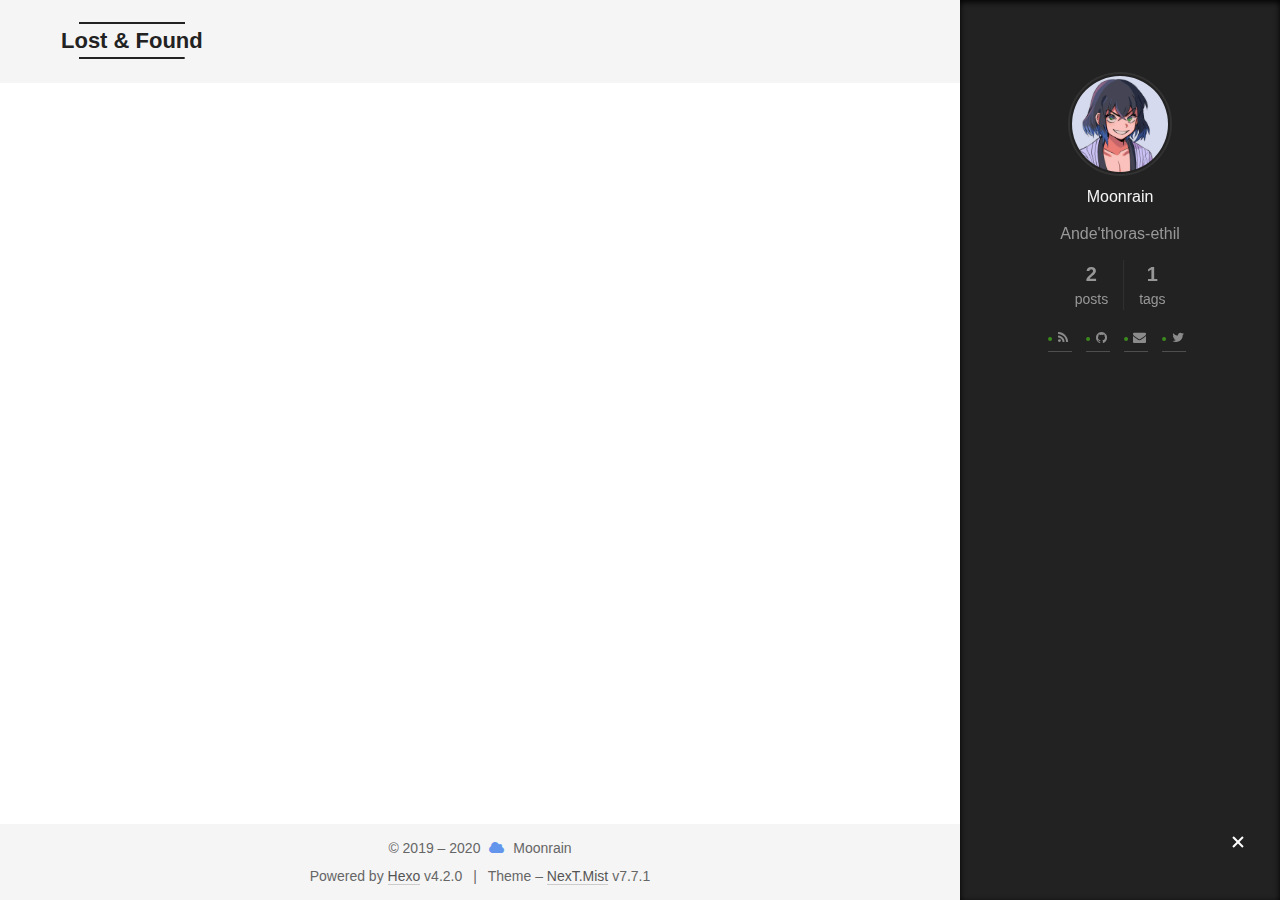
==== archives/index.html @ 0780b814 "Site updated: 2020-02-12 17:35:51" ====
<!DOCTYPE html>
<html lang="en">
<head>
  <meta charset="UTF-8">
<meta name="viewport" content="width=device-width, initial-scale=1, maximum-scale=2">
<meta name="theme-color" content="#222">
<meta name="generator" content="Hexo 4.2.0">
  <link rel="apple-touch-icon" sizes="180x180" href="/images/128x128.png">
  <link rel="icon" type="image/png" sizes="32x32" href="/images/32x32.png">
  <link rel="icon" type="image/png" sizes="16x16" href="/images/16x16.png">
  <link rel="mask-icon" href="/images/logo.svg" color="#222">

<link rel="stylesheet" href="/css/main.css">


<link rel="stylesheet" href="/lib/font-awesome/css/font-awesome.min.css">

<script id="hexo-configurations">
    var NexT = window.NexT || {};
    var CONFIG = {"hostname":"yoursite.com","root":"/","scheme":"Mist","version":"7.7.1","exturl":false,"sidebar":{"position":"right","display":"always","padding":72,"offset":12,"onmobile":false},"copycode":{"enable":false,"show_result":false,"style":null},"back2top":{"enable":true,"sidebar":false,"scrollpercent":true},"bookmark":{"enable":false,"color":"#222","save":"auto"},"fancybox":false,"mediumzoom":false,"lazyload":false,"pangu":false,"comments":{"style":"tabs","active":null,"storage":true,"lazyload":false,"nav":null},"algolia":{"hits":{"per_page":10},"labels":{"input_placeholder":"Search for Posts","hits_empty":"We didn't find any results for the search: ${query}","hits_stats":"${hits} results found in ${time} ms"}},"localsearch":{"enable":false,"trigger":"auto","top_n_per_article":1,"unescape":false,"preload":false},"motion":{"enable":true,"async":false,"transition":{"post_block":"fadeIn","post_header":"slideDownIn","post_body":"slideDownIn","coll_header":"slideLeftIn","sidebar":"slideUpIn"}}};
  </script>

  <meta name="description" content="Ande&#39;thoras-ethil">
<meta property="og:type" content="website">
<meta property="og:title" content="Lost &amp; Found">
<meta property="og:url" content="http://yoursite.com/archives/index.html">
<meta property="og:site_name" content="Lost &amp; Found">
<meta property="og:description" content="Ande&#39;thoras-ethil">
<meta property="og:locale" content="en_US">
<meta property="article:author" content="Moonrain">
<meta name="twitter:card" content="summary">

<link rel="canonical" href="http://yoursite.com/archives/">


<script id="page-configurations">
  // https://hexo.io/docs/variables.html
  CONFIG.page = {
    sidebar: "",
    isHome: false,
    isPost: false
  };
</script>

  <title>Archive | Lost & Found</title>
  






  <noscript>
  <style>
  .use-motion .brand,
  .use-motion .menu-item,
  .sidebar-inner,
  .use-motion .post-block,
  .use-motion .pagination,
  .use-motion .comments,
  .use-motion .post-header,
  .use-motion .post-body,
  .use-motion .collection-header { opacity: initial; }

  .use-motion .site-title,
  .use-motion .site-subtitle {
    opacity: initial;
    top: initial;
  }

  .use-motion .logo-line-before i { left: initial; }
  .use-motion .logo-line-after i { right: initial; }
  </style>
</noscript>

<link rel="alternate" href="/atom.xml" title="Lost & Found" type="application/atom+xml">
</head>

<body itemscope itemtype="http://schema.org/WebPage">
  <div class="container use-motion">
    <div class="headband"></div>

    <header class="header" itemscope itemtype="http://schema.org/WPHeader">
      <div class="header-inner"><div class="site-brand-container">
  <div class="site-meta">

    <div>
      <a href="/" class="brand" rel="start">
        <span class="logo-line-before"><i></i></span>
        <span class="site-title">Lost & Found</span>
        <span class="logo-line-after"><i></i></span>
      </a>
    </div>
        <p class="site-subtitle">失物招领</p>
  </div>

  <div class="site-nav-toggle">
    <div class="toggle" aria-label="Toggle navigation bar">
      <span class="toggle-line toggle-line-first"></span>
      <span class="toggle-line toggle-line-middle"></span>
      <span class="toggle-line toggle-line-last"></span>
    </div>
  </div>
</div>


<nav class="site-nav">
  
  <ul id="menu" class="menu">
        <li class="menu-item menu-item-home">

    <a href="/" rel="section"><i class="fa fa-fw fa-home"></i>Home</a>

  </li>
        <li class="menu-item menu-item-tags">

    <a href="/tags/" rel="section"><i class="fa fa-fw fa-tags"></i>Tags</a>

  </li>
        <li class="menu-item menu-item-categories">

    <a href="/categories/" rel="section"><i class="fa fa-fw fa-th"></i>Categories</a>

  </li>
        <li class="menu-item menu-item-archives">

    <a href="/archives/" rel="section"><i class="fa fa-fw fa-archive"></i>Archives</a>

  </li>
  </ul>

</nav>
</div>
    </header>

    
  <div class="back-to-top">
    <i class="fa fa-arrow-up"></i>
    <span>0%</span>
  </div>


    <main class="main">
      <div class="main-inner">
        <div class="content-wrap">
          

          <div class="content">
            

  
  
  
  <div class="post-block">
    <div class="posts-collapse">
      <div class="collection-title">
        <span class="collection-header">Um..! 2 posts in total. Keep on posting.</span>
      </div>

      
    <div class="collection-year">
      <h1 class="collection-header">2020</h1>
    </div>

  <article itemscope itemtype="http://schema.org/Article">
    <header class="post-header">

      <div class="post-meta">
        <time itemprop="dateCreated"
              datetime="2020-02-05T17:27:26+08:00"
              content="2020-02-05">
          02-05
        </time>
      </div>

      <h2 class="post-title">
          <a class="post-title-link" href="/2020/02/05/Markdown-Basics/" itemprop="url">
            <span itemprop="name">Markdown 学习笔记 (基础篇)</span>
          </a>
      </h2>

    </header>
  </article>

  <article itemscope itemtype="http://schema.org/Article">
    <header class="post-header">

      <div class="post-meta">
        <time itemprop="dateCreated"
              datetime="2020-02-05T17:22:40+08:00"
              content="2020-02-05">
          02-05
        </time>
      </div>

      <h2 class="post-title">
          <a class="post-title-link" href="/2020/02/05/hello-world/" itemprop="url">
            <span itemprop="name">Hello World</span>
          </a>
      </h2>

    </header>
  </article>


    </div>
  </div>
  
  
  

  



          </div>
          

<script>
  window.addEventListener('tabs:register', () => {
    let activeClass = CONFIG.comments.activeClass;
    if (CONFIG.comments.storage) {
      activeClass = localStorage.getItem('comments_active') || activeClass;
    }
    if (activeClass) {
      let activeTab = document.querySelector(`a[href="#comment-${activeClass}"]`);
      if (activeTab) {
        activeTab.click();
      }
    }
  });
  if (CONFIG.comments.storage) {
    window.addEventListener('tabs:click', event => {
      if (!event.target.matches('.tabs-comment .tab-content .tab-pane')) return;
      let commentClass = event.target.classList[1];
      localStorage.setItem('comments_active', commentClass);
    });
  }
</script>

        </div>
          
  
  <div class="toggle sidebar-toggle">
    <span class="toggle-line toggle-line-first"></span>
    <span class="toggle-line toggle-line-middle"></span>
    <span class="toggle-line toggle-line-last"></span>
  </div>

  <aside class="sidebar">
    <div class="sidebar-inner">

      <ul class="sidebar-nav motion-element">
        <li class="sidebar-nav-toc">
          Table of Contents
        </li>
        <li class="sidebar-nav-overview">
          Overview
        </li>
      </ul>

      <!--noindex-->
      <div class="post-toc-wrap sidebar-panel">
      </div>
      <!--/noindex-->

      <div class="site-overview-wrap sidebar-panel">
        <div class="site-author motion-element" itemprop="author" itemscope itemtype="http://schema.org/Person">
    <img class="site-author-image" itemprop="image" alt="Moonrain"
      src="/images/avatar.jpg">
  <p class="site-author-name" itemprop="name">Moonrain</p>
  <div class="site-description" itemprop="description">Ande'thoras-ethil</div>
</div>
<div class="site-state-wrap motion-element">
  <nav class="site-state">
      <div class="site-state-item site-state-posts">
          <a href="/archives/">
        
          <span class="site-state-item-count">2</span>
          <span class="site-state-item-name">posts</span>
        </a>
      </div>
      <div class="site-state-item site-state-tags">
            <a href="/tags/">
          
        <span class="site-state-item-count">1</span>
        <span class="site-state-item-name">tags</span></a>
      </div>
  </nav>
</div>
  <div class="links-of-author motion-element">
      <span class="links-of-author-item">
        <a href="/atom.xml" title="RSS → &#x2F;atom.xml"><i class="fa fa-fw fa-rss"></i></a>
      </span>
      <span class="links-of-author-item">
        <a href="https://github.com/shixiao913" title="GitHub → https:&#x2F;&#x2F;github.com&#x2F;shixiao913" rel="noopener" target="_blank"><i class="fa fa-fw fa-github"></i></a>
      </span>
      <span class="links-of-author-item">
        <a href="mailto:shixiao913@qq.com" title="E-Mail → mailto:shixiao913@qq.com" rel="noopener" target="_blank"><i class="fa fa-fw fa-envelope"></i></a>
      </span>
      <span class="links-of-author-item">
        <a href="https://twitter.com/ShiXiao913" title="Twitter → https:&#x2F;&#x2F;twitter.com&#x2F;ShiXiao913" rel="noopener" target="_blank"><i class="fa fa-fw fa-twitter"></i></a>
      </span>
  </div>



      </div>

    </div>
  </aside>
  <div id="sidebar-dimmer"></div>


      </div>
    </main>

    <footer class="footer">
      <div class="footer-inner">
        

<div class="copyright">
  
  &copy; 2019 – 
  <span itemprop="copyrightYear">2020</span>
  <span class="with-love">
    <i class="fa fa-cloud"></i>
  </span>
  <span class="author" itemprop="copyrightHolder">Moonrain</span>
</div>
  <div class="powered-by">Powered by <a href="https://hexo.io/" class="theme-link" rel="noopener" target="_blank">Hexo</a> v4.2.0
  </div>
  <span class="post-meta-divider">|</span>
  <div class="theme-info">Theme – <a href="https://mist.theme-next.org/" class="theme-link" rel="noopener" target="_blank">NexT.Mist</a> v7.7.1
  </div>

        








      </div>
    </footer>
  </div>

  
  <script src="/lib/anime.min.js"></script>
  <script src="/lib/velocity/velocity.min.js"></script>
  <script src="/lib/velocity/velocity.ui.min.js"></script>

<script src="/js/utils.js"></script>

<script src="/js/motion.js"></script>


<script src="/js/schemes/muse.js"></script>


<script src="/js/next-boot.js"></script>




  















  

  

</body>
</html>
---- css/main.css ----
html {
  line-height: 1.15; /* 1 */
  -webkit-text-size-adjust: 100%; /* 2 */
}
body {
  margin: 0;
}
main {
  display: block;
}
h1 {
  font-size: 2em;
  margin: 0.67em 0;
}
hr {
  box-sizing: content-box; /* 1 */
  height: 0; /* 1 */
  overflow: visible; /* 2 */
}
pre {
  font-family: monospace, monospace; /* 1 */
  font-size: 1em; /* 2 */
}
a {
  background: transparent;
}
abbr[title] {
  border-bottom: none; /* 1 */
  text-decoration: underline; /* 2 */
  text-decoration: underline dotted; /* 2 */
}
b,
strong {
  font-weight: bolder;
}
code,
kbd,
samp {
  font-family: monospace, monospace; /* 1 */
  font-size: 1em; /* 2 */
}
small {
  font-size: 80%;
}
sub,
sup {
  font-size: 75%;
  line-height: 0;
  position: relative;
  vertical-align: baseline;
}
sub {
  bottom: -0.25em;
}
sup {
  top: -0.5em;
}
img {
  border-style: none;
}
button,
input,
optgroup,
select,
textarea {
  font-family: inherit; /* 1 */
  font-size: 100%; /* 1 */
  line-height: 1.15; /* 1 */
  margin: 0; /* 2 */
}
button,
input {
/* 1 */
  overflow: visible;
}
button,
select {
/* 1 */
  text-transform: none;
}
button,
[type='button'],
[type='reset'],
[type='submit'] {
  -webkit-appearance: button;
}
button::-moz-focus-inner,
[type='button']::-moz-focus-inner,
[type='reset']::-moz-focus-inner,
[type='submit']::-moz-focus-inner {
  border-style: none;
  padding: 0;
}
button:-moz-focusring,
[type='button']:-moz-focusring,
[type='reset']:-moz-focusring,
[type='submit']:-moz-focusring {
  outline: 1px dotted ButtonText;
}
fieldset {
  padding: 0.35em 0.75em 0.625em;
}
legend {
  box-sizing: border-box; /* 1 */
  color: inherit; /* 2 */
  display: table; /* 1 */
  max-width: 100%; /* 1 */
  padding: 0; /* 3 */
  white-space: normal; /* 1 */
}
progress {
  vertical-align: baseline;
}
textarea {
  overflow: auto;
}
[type='checkbox'],
[type='radio'] {
  box-sizing: border-box; /* 1 */
  padding: 0; /* 2 */
}
[type='number']::-webkit-inner-spin-button,
[type='number']::-webkit-outer-spin-button {
  height: auto;
}
[type='search'] {
  outline-offset: -2px; /* 2 */
  -webkit-appearance: textfield; /* 1 */
}
[type='search']::-webkit-search-decoration {
  -webkit-appearance: none;
}
::-webkit-file-upload-button {
  font: inherit; /* 2 */
  -webkit-appearance: button; /* 1 */
}
details {
  display: block;
}
summary {
  display: list-item;
}
template {
  display: none;
}
[hidden] {
  display: none;
}
::selection {
  background: #262a30;
  color: #fff;
}
html,
body {
  height: 100%;
}
body {
  background: #fff;
  color: #555;
  font-family: 'Lato', "PingFang SC", "Microsoft YaHei", sans-serif;
  font-size: 1em;
  line-height: 2;
}
@media (max-width: 991px) {
  body {
    padding-left: 0 !important;
    padding-right: 0 !important;
  }
}
h1,
h2,
h3,
h4,
h5,
h6 {
  font-family: 'Lato', "PingFang SC", "Microsoft YaHei", sans-serif;
  font-weight: bold;
  line-height: 1.5;
  margin: 20px 0 15px;
}
h1 {
  font-size: 1.5em;
}
h2 {
  font-size: 1.375em;
}
h3 {
  font-size: 1.25em;
}
h4 {
  font-size: 1.125em;
}
h5 {
  font-size: 1em;
}
h6 {
  font-size: 0.875em;
}
p {
  margin: 0 0 20px 0;
}
a,
span.exturl {
  border-bottom: 1px solid #999;
  color: #555;
  outline: 0;
  text-decoration: none;
  overflow-wrap: break-word;
  word-wrap: break-word;
  cursor: pointer;
}
a:hover,
span.exturl:hover {
  border-bottom-color: #222;
  color: #222;
}
iframe,
img,
video {
  display: block;
  margin-left: auto;
  margin-right: auto;
  max-width: 100%;
}
hr {
  background-color: #ddd;
  background-image: repeating-linear-gradient(-45deg, #fff, #fff 4px, transparent 4px, transparent 8px);
  border: 0;
  height: 3px;
  margin: 40px 0;
}
blockquote {
  border-left: 4px solid #ddd;
  color: #666;
  margin: 0;
  padding: 0 15px;
}
blockquote cite::before {
  content: '-';
  padding: 0 5px;
}
dt {
  font-weight: 700;
}
dd {
  margin: 0;
  padding: 0;
}
kbd {
  background-color: #f5f5f5;
  background-image: linear-gradient(#eee, #fff, #eee);
  border: 1px solid #ccc;
  border-radius: 0.2em;
  box-shadow: 0.1em 0.1em 0.2em rgba(0,0,0,0.1);
  font-family: inherit;
  padding: 0.1em 0.3em;
  white-space: nowrap;
}
.table-container {
  overflow: auto;
}
table {
  border-collapse: collapse;
  border-spacing: 0;
  font-size: 0.875em;
  margin: 0 0 20px 0;
  width: 100%;
}
tbody tr:nth-of-type(odd) {
  background: #f9f9f9;
}
tbody tr:hover {
  background: #f5f5f5;
}
caption,
th,
td {
  font-weight: normal;
  padding: 8px;
  text-align: left;
  vertical-align: middle;
}
th,
td {
  border: 1px solid #ddd;
  border-bottom: 3px solid #ddd;
}
th {
  font-weight: 700;
  padding-bottom: 10px;
}
td {
  border-bottom-width: 1px;
}
.btn {
  background: transparent;
  border: 2px solid #222;
  border-radius: 0;
  color: #555;
  display: inline-block;
  font-size: 0.875em;
  line-height: 2;
  padding: 0 20px;
  text-decoration: none;
  transition-property: background-color;
  transition-delay: 0s;
  transition-duration: 0.2s;
  transition-timing-function: ease-in-out;
}
.btn:hover {
  background: #fff;
  border-color: #222;
  color: #222;
}
.btn + .btn {
  margin: 0 0 8px 8px;
}
.btn .fa-fw {
  text-align: left;
  width: 1.285714285714286em;
}
.toggle {
  line-height: 0;
}
.toggle .toggle-line {
  background: #fff;
  display: inline-block;
  height: 2px;
  left: 0;
  position: relative;
  top: 0;
  transition: all 0.4s;
  vertical-align: top;
  width: 100%;
}
.toggle .toggle-line:not(:first-child) {
  margin-top: 3px;
}
.toggle.toggle-arrow .toggle-line-first {
  top: 2px;
  transform: rotate(-45deg);
  width: 50%;
}
.toggle.toggle-arrow .toggle-line-middle {
  width: 90%;
}
.toggle.toggle-arrow .toggle-line-last {
  top: -2px;
  transform: rotate(45deg);
  width: 50%;
}
.toggle.toggle-close .toggle-line-first {
  top: 5px;
  transform: rotate(-45deg);
}
.toggle.toggle-close .toggle-line-middle {
  opacity: 0;
}
.toggle.toggle-close .toggle-line-last {
  top: -5px;
  transform: rotate(45deg);
}
.highlight,
pre {
  background: #f7f7f7;
  color: #4d4d4c;
  line-height: 1.6;
  margin: 0 auto 20px;
}
pre,
code {
  font-family: consolas, Menlo, monospace, "PingFang SC", "Microsoft YaHei";
}
code {
  background: #eee;
  border-radius: 3px;
  color: #555;
  padding: 2px 4px;
  overflow-wrap: break-word;
  word-wrap: break-word;
}
.highlight *::selection {
  background: #d6d6d6;
}
.highlight pre {
  border: 0;
  margin: 0;
  padding: 10px 0;
}
.highlight table {
  border: 0;
  margin: 0;
  width: auto;
}
.highlight td {
  border: 0;
  padding: 0;
}
.highlight figcaption {
  background: #eee;
  color: #4d4d4c;
  font-size: 0.875em;
  line-height: 1.2;
  padding: 0.5em;
}
.highlight figcaption::before,
.highlight figcaption::after {
  content: ' ';
  display: table;
}
.highlight figcaption::after {
  clear: both;
}
.highlight figcaption a {
  color: #4d4d4c;
  float: right;
}
.highlight figcaption a:hover {
  border-bottom-color: #4d4d4c;
}
.highlight .gutter {
  -moz-user-select: none;
  -ms-user-select: none;
  -webkit-user-select: none;
  user-select: none;
}
.highlight .gutter pre {
  background: #eff2f3;
  color: #869194;
  padding-left: 10px;
  padding-right: 10px;
  text-align: right;
}
.highlight .code pre {
  background: #f7f7f7;
  padding-left: 10px;
  width: 100%;
}
.gist table {
  width: auto;
}
.gist table td {
  border: 0;
}
pre {
  overflow: auto;
  padding: 10px;
}
pre code {
  background: none;
  color: #4d4d4c;
  font-size: 0.875em;
  padding: 0;
  text-shadow: none;
}
pre .deletion {
  background: #fdd;
}
pre .addition {
  background: #dfd;
}
pre .meta {
  color: #eab700;
  -moz-user-select: none;
  -ms-user-select: none;
  -webkit-user-select: none;
  user-select: none;
}
pre .comment {
  color: #8e908c;
}
pre .variable,
pre .attribute,
pre .tag,
pre .name,
pre .regexp,
pre .ruby .constant,
pre .xml .tag .title,
pre .xml .pi,
pre .xml .doctype,
pre .html .doctype,
pre .css .id,
pre .css .class,
pre .css .pseudo {
  color: #c82829;
}
pre .number,
pre .preprocessor,
pre .built_in,
pre .builtin-name,
pre .literal,
pre .params,
pre .constant,
pre .command {
  color: #f5871f;
}
pre .ruby .class .title,
pre .css .rules .attribute,
pre .string,
pre .symbol,
pre .value,
pre .inheritance,
pre .header,
pre .ruby .symbol,
pre .xml .cdata,
pre .special,
pre .formula {
  color: #718c00;
}
pre .title,
pre .css .hexcolor {
  color: #3e999f;
}
pre .function,
pre .python .decorator,
pre .python .title,
pre .ruby .function .title,
pre .ruby .title .keyword,
pre .perl .sub,
pre .javascript .title,
pre .coffeescript .title {
  color: #4271ae;
}
pre .keyword,
pre .javascript .function {
  color: #8959a8;
}
.blockquote-center {
  border-left: none;
  margin: 40px 0;
  padding: 0;
  position: relative;
  text-align: center;
}
.blockquote-center::before,
.blockquote-center::after {
  background-repeat: no-repeat;
  background-size: 22px 22px;
  content: ' ';
  display: block;
  height: 24px;
  opacity: 0.2;
  position: absolute;
  width: 100%;
}
.blockquote-center::before {
  background-image: url("../images/quote-l.svg");
  background-position: 0 -6px;
  border-top: 1px solid #ccc;
  top: -20px;
}
.blockquote-center::after {
  background-image: url("../images/quote-r.svg");
  background-position: 100% 8px;
  border-bottom: 1px solid #ccc;
  bottom: -20px;
}
.blockquote-center p,
.blockquote-center div {
  text-align: center;
}
.post-body .group-picture img {
  margin: 0 auto;
  padding: 0 3px;
}
.group-picture-row {
  margin-bottom: 6px;
  overflow: hidden;
}
.group-picture-column {
  float: left;
  margin-bottom: 10px;
}
.post-body .label {
  display: inline;
  padding: 0 2px;
}
.post-body .label.default {
  background: #f0f0f0;
}
.post-body .label.primary {
  background: #efe6f7;
}
.post-body .label.info {
  background: #e5f2f8;
}
.post-body .label.success {
  background: #e7f4e9;
}
.post-body .label.warning {
  background: #fcf6e1;
}
.post-body .label.danger {
  background: #fae8eb;
}
.post-body .tabs {
  margin-bottom: 20px;
}
.post-body .tabs,
.tabs-comment {
  display: block;
  padding-top: 10px;
  position: relative;
}
.post-body .tabs ul.nav-tabs,
.tabs-comment ul.nav-tabs {
  display: flex;
  flex-wrap: wrap;
  margin: 0;
  margin-bottom: -1px;
  padding: 0;
}
@media (max-width: 413px) {
  .post-body .tabs ul.nav-tabs,
  .tabs-comment ul.nav-tabs {
    display: block;
    margin-bottom: 5px;
  }
}
.post-body .tabs ul.nav-tabs li.tab,
.tabs-comment ul.nav-tabs li.tab {
  background: #fff;
  border-bottom: 1px solid #ddd;
  border-left: 1px solid transparent;
  border-right: 1px solid transparent;
  border-top: 3px solid transparent;
  flex-grow: 1;
  list-style-type: none;
  border-radius: 0 0 0 0;
}
@media (max-width: 413px) {
  .post-body .tabs ul.nav-tabs li.tab,
  .tabs-comment ul.nav-tabs li.tab {
    border-bottom: 1px solid transparent;
    border-left: 3px solid transparent;
    border-right: 1px solid transparent;
    border-top: 1px solid transparent;
  }
}
@media (max-width: 413px) {
  .post-body .tabs ul.nav-tabs li.tab,
  .tabs-comment ul.nav-tabs li.tab {
    border-radius: 0;
  }
}
.post-body .tabs ul.nav-tabs li.tab a,
.tabs-comment ul.nav-tabs li.tab a {
  border-bottom: initial;
  display: block;
  line-height: 1.8;
  outline: 0;
  padding: 0.25em 0.75em;
  text-align: center;
  transition-delay: 0s;
  transition-duration: 0.2s;
  transition-timing-function: ease-out;
}
.post-body .tabs ul.nav-tabs li.tab a i,
.tabs-comment ul.nav-tabs li.tab a i {
  width: 1.285714285714286em;
}
.post-body .tabs ul.nav-tabs li.tab.active,
.tabs-comment ul.nav-tabs li.tab.active {
  border-bottom: 1px solid transparent;
  border-left: 1px solid #ddd;
  border-right: 1px solid #ddd;
  border-top: 3px solid #fc6423;
}
@media (max-width: 413px) {
  .post-body .tabs ul.nav-tabs li.tab.active,
  .tabs-comment ul.nav-tabs li.tab.active {
    border-bottom: 1px solid #ddd;
    border-left: 3px solid #fc6423;
    border-right: 1px solid #ddd;
    border-top: 1px solid #ddd;
  }
}
.post-body .tabs ul.nav-tabs li.tab.active a,
.tabs-comment ul.nav-tabs li.tab.active a {
  color: #555;
  cursor: default;
}
.post-body .tabs .tab-content .tab-pane,
.tabs-comment .tab-content .tab-pane {
  border: 1px solid #ddd;
  padding: 20px 20px 0 20px;
  border-radius: 0;
}
.post-body .tabs .tab-content .tab-pane:not(.active),
.tabs-comment .tab-content .tab-pane:not(.active) {
  display: none;
}
.post-body .tabs .tab-content .tab-pane.active,
.tabs-comment .tab-content .tab-pane.active {
  display: block;
}
.post-body .tabs .tab-content .tab-pane.active:nth-of-type(1),
.tabs-comment .tab-content .tab-pane.active:nth-of-type(1) {
  border-radius: 0 0 0 0;
}
@media (max-width: 413px) {
  .post-body .tabs .tab-content .tab-pane.active:nth-of-type(1),
  .tabs-comment .tab-content .tab-pane.active:nth-of-type(1) {
    border-radius: 0;
  }
}
.post-body .note {
  border-radius: 3px;
  margin-bottom: 20px;
  padding: 15px;
  position: relative;
  border: 1px solid #eee;
  border-left-width: 5px;
}
.post-body .note h2,
.post-body .note h3,
.post-body .note h4,
.post-body .note h5,
.post-body .note h6 {
  margin-top: 0;
  border-bottom: initial;
  margin-bottom: 0;
  padding-top: 0;
}
.post-body .note p:first-child,
.post-body .note ul:first-child,
.post-body .note ol:first-child,
.post-body .note table:first-child,
.post-body .note pre:first-child,
.post-body .note blockquote:first-child,
.post-body .note img:first-child {
  margin-top: 0;
}
.post-body .note p:last-child,
.post-body .note ul:last-child,
.post-body .note ol:last-child,
.post-body .note table:last-child,
.post-body .note pre:last-child,
.post-body .note blockquote:last-child,
.post-body .note img:last-child {
  margin-bottom: 0;
}
.post-body .note.default {
  border-left-color: #777;
}
.post-body .note.default h2,
.post-body .note.default h3,
.post-body .note.default h4,
.post-body .note.default h5,
.post-body .note.default h6 {
  color: #777;
}
.post-body .note.primary {
  border-left-color: #6f42c1;
}
.post-body .note.primary h2,
.post-body .note.primary h3,
.post-body .note.primary h4,
.post-body .note.primary h5,
.post-body .note.primary h6 {
  color: #6f42c1;
}
.post-body .note.info {
  border-left-color: #428bca;
}
.post-body .note.info h2,
.post-body .note.info h3,
.post-body .note.info h4,
.post-body .note.info h5,
.post-body .note.info h6 {
  color: #428bca;
}
.post-body .note.success {
  border-left-color: #5cb85c;
}
.post-body .note.success h2,
.post-body .note.success h3,
.post-body .note.success h4,
.post-body .note.success h5,
.post-body .note.success h6 {
  color: #5cb85c;
}
.post-body .note.warning {
  border-left-color: #f0ad4e;
}
.post-body .note.warning h2,
.post-body .note.warning h3,
.post-body .note.warning h4,
.post-body .note.warning h5,
.post-body .note.warning h6 {
  color: #f0ad4e;
}
.post-body .note.danger {
  border-left-color: #d9534f;
}
.post-body .note.danger h2,
.post-body .note.danger h3,
.post-body .note.danger h4,
.post-body .note.danger h5,
.post-body .note.danger h6 {
  color: #d9534f;
}
.pagination .prev,
.pagination .next,
.pagination .page-number,
.pagination .space {
  display: inline-block;
  margin: 0 10px;
  padding: 0 11px;
  position: relative;
  top: -1px;
}
@media (max-width: 767px) {
  .pagination .prev,
  .pagination .next,
  .pagination .page-number,
  .pagination .space {
    margin: 0 5px;
  }
}
.pagination {
  border-top: 1px solid #eee;
  margin: 120px 0 0;
  text-align: center;
}
.pagination .prev,
.pagination .next,
.pagination .page-number {
  border-bottom: 0;
  border-top: 1px solid #eee;
  transition-property: border-color;
  transition-delay: 0s;
  transition-duration: 0.2s;
  transition-timing-function: ease-in-out;
}
.pagination .prev:hover,
.pagination .next:hover,
.pagination .page-number:hover {
  border-top-color: #222;
}
.pagination .space {
  margin: 0;
  padding: 0;
}
.pagination .prev {
  margin-left: 0;
}
.pagination .next {
  margin-right: 0;
}
.pagination .page-number.current {
  background: #ccc;
  border-top-color: #ccc;
  color: #fff;
}
@media (max-width: 767px) {
  .pagination {
    border-top: none;
  }
  .pagination .prev,
  .pagination .next,
  .pagination .page-number {
    border-bottom: 1px solid #eee;
    border-top: 0;
    margin-bottom: 10px;
    padding: 0 10px;
  }
  .pagination .prev:hover,
  .pagination .next:hover,
  .pagination .page-number:hover {
    border-bottom-color: #222;
  }
}
.comments {
  margin: 60px 20px 0;
  overflow: hidden;
}
.comment-button-group {
  display: flex;
  flex-wrap: wrap-reverse;
  justify-content: center;
  margin: 1em 0;
}
.comment-button-group .comment-button {
  margin: 0.1em 0.2em;
}
.comment-button-group .comment-button.active {
  background: #fff;
  border-color: #222;
  color: #222;
}
.comment-position {
  display: none;
}
.comment-position.active {
  display: block;
}
.tabs-comment {
  background: #fff;
  margin-top: 4em;
  padding-top: 0;
}
.tabs-comment .comments {
  border: 0;
  box-shadow: none;
  margin-top: 0;
  padding-top: 0;
}
.container {
  min-height: 100%;
  position: relative;
}
.main-inner {
  margin: 0 auto;
  width: 700px;
}
@media (min-width: 1200px) {
  .main-inner {
    width: 800px;
  }
}
@media (min-width: 1600px) {
  .main-inner {
    width: 900px;
  }
}
.header {
  background: transparent;
}
.header-inner {
  margin: 0 auto;
  position: relative;
  width: 700px;
}
@media (min-width: 1200px) {
  .header-inner {
    width: 800px;
  }
}
@media (min-width: 1600px) {
  .header-inner {
    width: 900px;
  }
}
.headband {
  background: #222;
  height: 3px;
}
.site-meta {
  margin: 0;
  text-align: left;
}
@media (max-width: 767px) {
  .site-meta {
    text-align: center;
  }
}
.brand {
  background: #222;
  border-bottom: none;
  color: #222;
  display: inline-block;
  line-height: 1.375em;
  padding: 0 40px;
  position: relative;
}
.brand:hover {
  color: #222;
}
.site-title {
  display: inline-block;
  font-family: 'Lato', "PingFang SC", "Microsoft YaHei", sans-serif;
  font-size: 1.375em;
  font-weight: normal;
  line-height: 1.5;
  vertical-align: top;
}
.site-subtitle {
  color: #999;
  font-size: 0.8125em;
  margin-top: 10px;
}
.use-motion .brand {
  opacity: 0;
}
.use-motion .site-title,
.use-motion .site-subtitle,
.use-motion .custom-logo-image {
  opacity: 0;
  position: relative;
  top: -10px;
}
.site-nav-toggle {
  display: none;
  left: 10px;
  position: absolute;
}
@media (max-width: 767px) {
  .site-nav-toggle {
    display: block;
  }
}
.site-nav-toggle .toggle {
  background: transparent;
  border: 0;
  margin-top: 2px;
  padding: 10px;
  width: 22px;
}
.site-nav-toggle .toggle .toggle-line {
  background: #555;
  border-radius: 1px;
}
.site-nav {
  display: block;
}
@media (max-width: 767px) {
  .site-nav {
    clear: both;
    display: none;
  }
}
.site-nav.site-nav-on {
  display: block;
}
.menu {
  margin-top: 20px;
  padding-left: 0;
  text-align: center;
}
.menu-item {
  display: inline-block;
  list-style: none;
  margin: 0 10px;
}
@media (max-width: 767px) {
  .menu-item {
    margin-top: 10px;
  }
}
.menu-item a,
.menu-item span.exturl {
  border-bottom: 0;
  display: block;
  font-size: 0.8125em;
  transition-property: border-color;
  transition-delay: 0s;
  transition-duration: 0.2s;
  transition-timing-function: ease-in-out;
}
@media (hover: none) {
  .menu-item a:hover,
  .menu-item span.exturl:hover {
    border-bottom-color: transparent !important;
  }
}
.menu-item .fa {
  margin-right: 8px;
}
.menu-item .badge {
  display: inline-block;
  font-weight: 700;
  line-height: 1;
  margin-left: 0.35em;
  margin-top: 0.35em;
  text-align: center;
  white-space: nowrap;
}
@media (max-width: 767px) {
  .menu-item .badge {
    float: right;
    margin-left: 0;
  }
}
.use-motion .menu-item {
  opacity: 0;
}
.sidebar {
  background: #222;
  bottom: 0;
  box-shadow: inset 0 2px 6px #000;
  position: fixed;
  top: 0;
}
.sidebar a,
.sidebar span.exturl {
  border-bottom-color: #555;
  color: #999;
}
.sidebar a:hover,
.sidebar span.exturl:hover {
  border-bottom-color: #eee;
  color: #eee;
}
@media (max-width: 991px) {
  .sidebar {
    display: none;
  }
}
.sidebar-inner {
  color: #999;
  padding: 72px 10px;
  text-align: center;
}
.cc-license {
  margin-top: 10px;
  text-align: center;
}
.cc-license .cc-opacity {
  border-bottom: none;
  opacity: 0.7;
}
.cc-license .cc-opacity:hover {
  opacity: 0.9;
}
.cc-license img {
  display: inline-block;
}
.site-author-image {
  border: 2px solid #333;
  display: block;
  height: auto;
  margin: 0 auto;
  max-width: 96px;
  padding: 2px;
  border-radius: 50%;
}
.site-author-image {
  transition: transform 1s ease-out;
}
.site-author-image:hover {
  transform: rotateZ(360deg);
}
.site-author-name {
  color: #f5f5f5;
  font-weight: normal;
  margin: 5px 0 0;
  text-align: center;
}
.site-description {
  color: #999;
  font-size: 1em;
  margin-top: 5px;
  text-align: center;
}
.links-of-author {
  margin-top: 15px;
}
.links-of-author a,
.links-of-author span.exturl {
  border-bottom-color: #555;
  display: inline-block;
  font-size: 0.8125em;
  margin-bottom: 10px;
  margin-right: 10px;
  vertical-align: middle;
}
.links-of-author a::before,
.links-of-author span.exturl::before {
  background: #40961d;
  border-radius: 50%;
  content: ' ';
  display: inline-block;
  height: 4px;
  margin-right: 3px;
  vertical-align: middle;
  width: 4px;
}
.sidebar-button {
  margin-top: 15px;
}
.sidebar-button a {
  border: 1px solid #fc6423;
  border-radius: 4px;
  color: #fc6423;
  display: inline-block;
  padding: 0 15px;
}
.sidebar-button a .fa {
  margin-right: 5px;
}
.sidebar-button a:hover {
  background: #fc6423;
  border: 1px solid #fc6423;
  color: #fff;
}
.sidebar-button a:hover .fa {
  color: #fff;
}
.links-of-blogroll {
  font-size: 0.8125em;
  margin-top: 10px;
}
.links-of-blogroll-title {
  font-size: 0.875em;
  font-weight: 600;
  margin-top: 0;
}
.links-of-blogroll-list {
  list-style: none;
  margin: 0;
  padding: 0;
}
.links-of-blogroll-item {
  padding: 2px 10px;
}
.links-of-blogroll-item a,
.links-of-blogroll-item span.exturl {
  box-sizing: border-box;
  display: inline-block;
  max-width: 280px;
  overflow: hidden;
  text-overflow: ellipsis;
  white-space: nowrap;
}
#sidebar-dimmer {
  display: none;
}
@media (max-width: 767px) {
  #sidebar-dimmer {
    background: #000;
    display: block;
    height: 100%;
    left: 100%;
    opacity: 0;
    position: fixed;
    top: 0;
    width: 100%;
    z-index: 1100;
  }
  .sidebar-active + #sidebar-dimmer {
    opacity: 0.7;
    transform: translateX(-100%);
    transition: opacity 0.5s;
  }
}
.sidebar-nav {
  margin: 0;
  padding-bottom: 20px;
  padding-left: 0;
}
.sidebar-nav li {
  border-bottom: 1px solid transparent;
  color: #555;
  cursor: pointer;
  display: inline-block;
  font-size: 0.875em;
}
.sidebar-nav li.sidebar-nav-overview {
  margin-left: 10px;
}
.sidebar-nav li:hover {
  color: #f5f5f5;
}
.sidebar-nav .sidebar-nav-active {
  border-bottom-color: #87daff;
  color: #87daff;
}
.sidebar-nav .sidebar-nav-active:hover {
  color: #87daff;
}
.sidebar-panel {
  display: none;
  overflow-x: hidden;
  overflow-y: auto;
}
.sidebar-panel-active {
  display: block;
}
.sidebar-toggle {
  background: #222;
  bottom: 45px;
  cursor: pointer;
  height: 14px;
  left: 30px;
  padding: 5px;
  position: fixed;
  width: 14px;
  z-index: 1300;
}
@media (max-width: 991px) {
  .sidebar-toggle {
    left: 20px;
    opacity: 0.8;
    display: none;
  }
}
.sidebar-toggle:hover .toggle-line {
  background: #87daff;
}
.post-toc {
  font-size: 0.875em;
}
.post-toc ol {
  list-style: none;
  margin: 0;
  padding: 0 2px 5px 10px;
  text-align: left;
}
.post-toc ol > ol {
  padding-left: 0;
}
.post-toc ol a {
  border-bottom-color: #555;
  color: #999;
  transition-property: all;
  transition-delay: 0s;
  transition-duration: 0.2s;
  transition-timing-function: ease-in-out;
}
.post-toc ol a:hover {
  border-bottom-color: #ccc;
  color: #ccc;
}
.post-toc .nav-item {
  line-height: 1.8;
  overflow: hidden;
  text-overflow: ellipsis;
  white-space: nowrap;
}
.post-toc .nav .nav-child {
  display: none;
}
.post-toc .nav .active > .nav-child {
  display: block;
}
.post-toc .nav .active-current > .nav-child {
  display: block;
}
.post-toc .nav .active-current > .nav-child > .nav-item {
  display: block;
}
.post-toc .nav .active > a {
  border-bottom-color: #87daff;
  color: #87daff;
}
.post-toc .nav .active-current > a {
  color: #87daff;
}
.post-toc .nav .active-current > a:hover {
  color: #87daff;
}
.site-state {
  display: flex;
  justify-content: center;
  line-height: 1.4;
  margin-top: 10px;
  overflow: hidden;
  text-align: center;
  white-space: nowrap;
}
.site-state-item {
  padding: 0 15px;
}
.site-state-item:not(:first-child) {
  border-left: 1px solid #333;
}
.site-state-item a {
  border-bottom: none;
}
.site-state-item-count {
  color: inherit;
  display: block;
  font-size: 1.25em;
  font-weight: 600;
  text-align: center;
}
.site-state-item-name {
  color: inherit;
  font-size: 0.875em;
}
.footer {
  color: #999;
  font-size: 0.875em;
  padding: 20px 0;
}
.footer.footer-fixed {
  bottom: 0;
  left: 0;
  position: absolute;
  right: 0;
}
.footer-inner {
  box-sizing: border-box;
  margin: 0 auto;
  text-align: center;
  width: 700px;
}
@media (min-width: 1200px) {
  .footer-inner {
    width: 800px;
  }
}
@media (min-width: 1600px) {
  .footer-inner {
    width: 900px;
  }
}
.with-love {
  color: #6495ED;
  display: inline-block;
  margin: 0 5px;
}
.powered-by,
.theme-info {
  display: inline-block;
}
@-moz-keyframes iconAnimate {
  0%, 100% {
    transform: scale(1);
  }
  10%, 30% {
    transform: scale(0.9);
  }
  20%, 40%, 60%, 80% {
    transform: scale(1.1);
  }
  50%, 70% {
    transform: scale(1.1);
  }
}
@-webkit-keyframes iconAnimate {
  0%, 100% {
    transform: scale(1);
  }
  10%, 30% {
    transform: scale(0.9);
  }
  20%, 40%, 60%, 80% {
    transform: scale(1.1);
  }
  50%, 70% {
    transform: scale(1.1);
  }
}
@-o-keyframes iconAnimate {
  0%, 100% {
    transform: scale(1);
  }
  10%, 30% {
    transform: scale(0.9);
  }
  20%, 40%, 60%, 80% {
    transform: scale(1.1);
  }
  50%, 70% {
    transform: scale(1.1);
  }
}
@keyframes iconAnimate {
  0%, 100% {
    transform: scale(1);
  }
  10%, 30% {
    transform: scale(0.9);
  }
  20%, 40%, 60%, 80% {
    transform: scale(1.1);
  }
  50%, 70% {
    transform: scale(1.1);
  }
}
.back-to-top {
  background: #222;
  bottom: -100px;
  box-sizing: border-box;
  color: #fff;
  cursor: pointer;
  font-size: 12px;
  left: 30px;
  opacity: 1;
  padding: 0 6px;
  position: fixed;
  text-align: center;
  transition-property: bottom;
  z-index: 1300;
  transition-delay: 0s;
  transition-duration: 0.2s;
  transition-timing-function: ease-in-out;
  width: initial;
}
.back-to-top:hover {
  color: #87daff;
}
.back-to-top.back-to-top-on {
  bottom: 19px;
}
@media (max-width: 991px) {
  .back-to-top {
    left: 20px;
    opacity: 0.8;
  }
}
.post-body {
  font-family: 'Lato', "PingFang SC", "Microsoft YaHei", sans-serif;
  overflow-wrap: break-word;
  word-wrap: break-word;
}
@media (min-width: 1200px) {
  .post-body {
    font-size: 1.125em;
  }
}
.post-body span.exturl .fa {
  font-size: 0.875em;
  margin-left: 4px;
}
.post-body .image-caption,
.post-body .figure .caption {
  color: #999;
  font-size: 0.875em;
  font-weight: bold;
  line-height: 1;
  margin: -20px auto 15px;
  text-align: center;
}
.post-sticky-flag {
  display: inline-block;
  transform: rotate(30deg);
}
.post-button {
  margin-top: 40px;
  text-align: center;
}
.use-motion .post-block,
.use-motion .pagination,
.use-motion .comments {
  opacity: 0;
}
.use-motion .post-header {
  opacity: 0;
}
.use-motion .post-body {
  opacity: 0;
}
.use-motion .collection-header {
  opacity: 0;
}
.posts-collapse {
  margin-left: 55px;
  position: relative;
}
@media (max-width: 767px) {
  .posts-collapse {
    margin-left: 20px;
    margin-right: 20px;
  }
}
.posts-collapse .collection-title {
  font-size: 1.125em;
  position: relative;
}
.posts-collapse .collection-title::before {
  background: #999;
  border: 1px solid #fff;
  border-radius: 50%;
  content: ' ';
  height: 10px;
  left: 0;
  margin-left: -6px;
  margin-top: -4px;
  position: absolute;
  top: 50%;
  width: 10px;
}
.posts-collapse .collection-year {
  margin: 60px 0;
  position: relative;
}
.posts-collapse .collection-year::before {
  background: #bbb;
  border-radius: 50%;
  content: ' ';
  height: 8px;
  left: 0;
  margin-left: -4px;
  margin-top: -4px;
  position: absolute;
  top: 50%;
  width: 8px;
}
.posts-collapse .collection-header {
  display: inline-block;
  margin: 0 0 0 20px;
}
.posts-collapse .collection-header small {
  color: #bbb;
  margin-left: 5px;
}
.posts-collapse .post-header {
  border-bottom: 1px dashed #ccc;
  margin: 30px 0;
  padding-left: 15px;
  position: relative;
  transition-property: border;
  transition-delay: 0s;
  transition-duration: 0.2s;
  transition-timing-function: ease-in-out;
}
.posts-collapse .post-header::before {
  background: #bbb;
  border: 1px solid #fff;
  border-radius: 50%;
  content: ' ';
  height: 6px;
  left: 0;
  margin-left: -4px;
  position: absolute;
  top: 0.75em;
  transition-property: background;
  width: 6px;
  transition-delay: 0s;
  transition-duration: 0.2s;
  transition-timing-function: ease-in-out;
}
.posts-collapse .post-header:hover {
  border-bottom-color: #666;
}
.posts-collapse .post-header:hover::before {
  background: #222;
}
.posts-collapse .post-meta {
  display: inline;
  font-size: 0.75em;
  margin-right: 10px;
}
.posts-collapse .post-title {
  display: inline;
  font-size: 1em;
  font-weight: normal;
}
.posts-collapse .post-title a,
.posts-collapse .post-title span.exturl {
  border-bottom: none;
  color: #666;
}
.posts-collapse::before {
  background: #f5f5f5;
  content: ' ';
  height: 100%;
  left: 0;
  margin-left: -2px;
  position: absolute;
  top: 1.25em;
  width: 4px;
}
.posts-collapse .fa-external-link {
  font-size: 0.875em;
  margin-left: 5px;
}
.post-eof {
  background: #ccc;
  height: 1px;
  margin: 80px auto 60px;
  text-align: center;
  width: 8%;
}
.post-block:last-child .post-eof {
  display: none;
}
.posts-expand {
  padding-top: 40px;
}
@media (max-width: 767px) {
  .posts-expand {
    margin: 0 20px;
  }
}
@media (min-width: 992px) {
  .post-body {
    text-align: justify;
  }
}
@media (max-width: 991px) {
  .post-body {
    text-align: justify;
  }
}
.post-body h1,
.post-body h2,
.post-body h3,
.post-body h4,
.post-body h5,
.post-body h6 {
  padding-top: 10px;
}
.post-body h1 .header-anchor,
.post-body h2 .header-anchor,
.post-body h3 .header-anchor,
.post-body h4 .header-anchor,
.post-body h5 .header-anchor,
.post-body h6 .header-anchor {
  border-bottom-style: none;
  color: #ccc;
  float: right;
  margin-left: 10px;
  visibility: hidden;
}
.post-body h1 .header-anchor:hover,
.post-body h2 .header-anchor:hover,
.post-body h3 .header-anchor:hover,
.post-body h4 .header-anchor:hover,
.post-body h5 .header-anchor:hover,
.post-body h6 .header-anchor:hover {
  color: inherit;
}
.post-body h1:hover .header-anchor,
.post-body h2:hover .header-anchor,
.post-body h3:hover .header-anchor,
.post-body h4:hover .header-anchor,
.post-body h5:hover .header-anchor,
.post-body h6:hover .header-anchor {
  visibility: visible;
}
.post-body iframe,
.post-body img,
.post-body video {
  margin-bottom: 20px;
}
.post-body .video-container {
  height: 0;
  margin-bottom: 20px;
  overflow: hidden;
  padding-top: 75%;
  position: relative;
  width: 100%;
}
.post-body .video-container iframe,
.post-body .video-container object,
.post-body .video-container embed {
  height: 100%;
  left: 0;
  margin: 0;
  position: absolute;
  top: 0;
  width: 100%;
}
.post-gallery {
  align-items: center;
  display: grid;
  grid-gap: 10px;
  grid-template-columns: 1fr 1fr 1fr;
  margin-bottom: 20px;
}
@media (max-width: 767px) {
  .post-gallery {
    grid-template-columns: 1fr 1fr;
  }
}
.post-gallery a {
  border: 0;
}
.post-gallery img {
  margin: 0;
}
.posts-expand .post-header {
  font-size: 1.125em;
}
.posts-expand .post-title {
  font-weight: 400;
  margin: initial;
  text-align: center;
  overflow-wrap: break-word;
  word-wrap: break-word;
}
.posts-expand .post-title-link {
  border-bottom: none;
  color: #555;
  display: inline-block;
  position: relative;
  vertical-align: top;
}
.posts-expand .post-title-link::before {
  background: #000;
  bottom: 0;
  content: '';
  height: 2px;
  left: 0;
  position: absolute;
  transform: scaleX(0);
  visibility: hidden;
  width: 100%;
  transition-delay: 0s;
  transition-duration: 0.2s;
  transition-timing-function: ease-in-out;
}
.posts-expand .post-title-link:hover::before {
  transform: scaleX(1);
  visibility: visible;
}
.posts-expand .post-title-link .fa {
  font-size: 0.875em;
  margin-left: 5px;
}
.posts-expand .post-meta {
  color: #999;
  font-family: 'Lato', "PingFang SC", "Microsoft YaHei", sans-serif;
  font-size: 0.75em;
  margin: 3px 0 60px 0;
  text-align: center;
}
.posts-expand .post-meta .post-description {
  font-size: 0.875em;
  margin-top: 2px;
}
.posts-expand .post-meta time {
  border-bottom: 1px dashed #999;
  cursor: pointer;
}
.post-meta .post-meta-item + .post-meta-item::before {
  content: '|';
  margin: 0 0.5em;
}
.post-meta-divider {
  margin: 0 0.5em;
}
.post-meta-item-icon {
  margin-right: 3px;
}
@media (max-width: 991px) {
  .post-meta-item-icon {
    display: inline-block;
  }
}
@media (max-width: 991px) {
  .post-meta-item-text {
    display: none;
  }
}
.post-nav {
  border-top: 1px solid #eee;
  display: flex;
  justify-content: space-between;
  margin-top: 15px;
  padding-top: 10px;
}
.post-nav-item {
  flex: 1;
}
.post-nav-item a {
  border-bottom: none;
  display: block;
  font-size: 0.875em;
  line-height: 1.6;
  position: relative;
}
.post-nav-item a:hover {
  border-bottom: none;
  color: #222;
}
.post-nav-item a:active {
  top: 2px;
}
.post-nav-item .fa {
  font-size: 0.75em;
}
.post-nav-item:first-child {
  margin-right: 15px;
}
.post-nav-item:first-child a {
  padding-left: 5px;
}
.post-nav-item:first-child .fa {
  margin-right: 5px;
}
.post-nav-item:last-child {
  margin-left: 15px;
  text-align: right;
}
.post-nav-item:last-child a {
  padding-right: 5px;
}
.post-nav-item:last-child .fa {
  margin-left: 5px;
}
.rtl.post-body p,
.rtl.post-body a,
.rtl.post-body h1,
.rtl.post-body h2,
.rtl.post-body h3,
.rtl.post-body h4,
.rtl.post-body h5,
.rtl.post-body h6,
.rtl.post-body li,
.rtl.post-body ul,
.rtl.post-body ol {
  direction: rtl;
  font-family: UKIJ Ekran;
}
.rtl.post-title {
  font-family: UKIJ Ekran;
}
.post-tags {
  margin-top: 40px;
  text-align: center;
}
.post-tags a {
  display: inline-block;
  font-size: 0.8125em;
}
.post-tags a:not(:last-child) {
  margin-right: 10px;
}
.post-widgets {
  border-top: 1px solid #eee;
  margin-top: 15px;
  text-align: center;
}
.wp_rating {
  height: 20px;
  line-height: 20px;
  margin-top: 10px;
  padding-top: 6px;
  text-align: center;
}
.social-like {
  display: flex;
  font-size: 0.875em;
  justify-content: center;
  text-align: center;
}
.reward-container {
  margin: 20px auto;
  padding: 10px 0;
  text-align: center;
  width: 90%;
}
.reward-container button {
  background: #ff2a2a;
  border: 0;
  border-radius: 5px;
  color: #fff;
  cursor: pointer;
  line-height: 2;
  outline: 0;
  padding: 0 15px;
  vertical-align: text-top;
}
.reward-container button:hover {
  background: #f55;
}
#qr {
  padding-top: 20px;
}
#qr a {
  border: 0;
}
#qr img {
  display: inline-block;
  margin: 0.8em 2em 0 2em;
  max-width: 100%;
  width: 180px;
}
#qr p {
  text-align: center;
}
.category-all-page .category-all-title {
  text-align: center;
}
.category-all-page .category-all {
  margin-top: 20px;
}
.category-all-page .category-list {
  list-style: none;
  margin: 0;
  padding: 0;
}
.category-all-page .category-list-item {
  margin: 5px 10px;
}
.category-all-page .category-list-count {
  color: #bbb;
}
.category-all-page .category-list-count::before {
  content: ' (';
  display: inline;
}
.category-all-page .category-list-count::after {
  content: ') ';
  display: inline;
}
.category-all-page .category-list-child {
  padding-left: 10px;
}
.event-list {
  padding: 0;
}
.event-list hr {
  background: #222;
  margin: 20px 0 45px 0;
}
.event-list hr::after {
  background: #222;
  color: #fff;
  content: 'NOW';
  display: inline-block;
  font-weight: bold;
  padding: 0 5px;
  text-align: right;
}
.event-list .event {
  background: #222;
  margin: 20px 0;
  min-height: 40px;
  padding: 15px 0 15px 10px;
}
.event-list .event .event-summary {
  color: #fff;
  margin: 0;
  padding-bottom: 3px;
}
.event-list .event .event-summary::before {
  animation: dot-flash 1s alternate infinite ease-in-out;
  color: #fff;
  content: '\f111';
  display: inline-block;
  font-family: 'FontAwesome';
  font-size: 10px;
  margin-right: 25px;
  vertical-align: middle;
}
.event-list .event .event-relative-time {
  color: #bbb;
  display: inline-block;
  font-size: 12px;
  font-weight: 400;
  padding-left: 12px;
}
.event-list .event .event-details {
  color: #fff;
  display: block;
  line-height: 18px;
  margin-left: 56px;
  padding-bottom: 6px;
  padding-top: 3px;
  text-indent: -24px;
}
.event-list .event .event-details::before {
  color: #fff;
  display: inline-block;
  font-family: 'FontAwesome';
  margin-right: 9px;
  text-align: center;
  text-indent: 0;
  width: 14px;
}
.event-list .event .event-details.event-location::before {
  content: '\f041';
}
.event-list .event .event-details.event-duration::before {
  content: '\f017';
}
.event-list .event-past {
  background: #f5f5f5;
}
.event-list .event-past .event-summary,
.event-list .event-past .event-details {
  color: #bbb;
  opacity: 0.9;
}
.event-list .event-past .event-summary::before,
.event-list .event-past .event-details::before {
  animation: none;
  color: #bbb;
}
@-moz-keyframes dot-flash {
  from {
    opacity: 1;
    transform: scale(1);
  }
  to {
    opacity: 0;
    transform: scale(0.8);
  }
}
@-webkit-keyframes dot-flash {
  from {
    opacity: 1;
    transform: scale(1);
  }
  to {
    opacity: 0;
    transform: scale(0.8);
  }
}
@-o-keyframes dot-flash {
  from {
    opacity: 1;
    transform: scale(1);
  }
  to {
    opacity: 0;
    transform: scale(0.8);
  }
}
@keyframes dot-flash {
  from {
    opacity: 1;
    transform: scale(1);
  }
  to {
    opacity: 0;
    transform: scale(0.8);
  }
}
ul.breadcrumb {
  font-size: 0.75em;
  list-style: none;
  margin: 1em 0;
  padding: 0 2em;
  text-align: center;
}
ul.breadcrumb li {
  display: inline;
}
ul.breadcrumb li + li::before {
  content: '/\00a0';
  font-weight: normal;
  padding: 0.5em;
}
ul.breadcrumb li + li:last-child {
  font-weight: bold;
}
.tag-cloud {
  text-align: center;
}
.tag-cloud a {
  display: inline-block;
  margin: 10px;
}
.tag-cloud a:hover {
  color: #222 !important;
}
a {
  border-bottom-color: #ccc;
}
hr {
  height: 2px;
  margin: 20px 0;
}
.btn {
  border-radius: 0;
  border-width: 2px;
  padding: 0 10px;
}
.headband {
  display: none;
}
.main-inner {
  padding-bottom: 80px;
}
@media (max-width: 767px) {
  .main-inner {
    width: auto;
  }
}
.content {
  padding-top: 80px;
}
.pagination {
  margin: 120px 0 0;
  text-align: left;
}
@media (max-width: 767px) {
  .pagination {
    margin: 80px 10px 0;
    text-align: center;
  }
}
.footer {
  background: #f5f5f5;
  color: #666;
  padding: 10px 0;
}
.footer-inner {
  text-align: center;
}
@media (max-width: 767px) {
  .footer-inner {
    text-align: center;
    width: auto;
  }
}
.header {
  background: #f5f5f5;
}
.header-inner {
  align-items: center;
  display: flex;
  justify-content: center;
  padding: 20px 0;
}
.header-inner::before,
.header-inner::after {
  content: ' ';
  display: table;
}
.header-inner::after {
  clear: both;
}
@media (max-width: 767px) {
  .header-inner {
    display: block;
    padding: 10px;
    width: auto;
  }
}
.site-meta {
  float: left;
  line-height: normal;
  margin-left: -20px;
}
@media (max-width: 767px) {
  .site-meta {
    margin-left: 10px;
  }
}
.site-meta .brand {
  background: none;
  padding: 2px 1px;
}
@media (max-width: 767px) {
  .site-meta .brand {
    display: block;
  }
}
.site-meta .site-title {
  font-weight: bolder;
}
.logo-line-before,
.logo-line-after {
  display: block;
  margin: 0 auto;
  overflow: hidden;
  width: 75%;
}
@media (max-width: 767px) {
  .logo-line-before,
  .logo-line-after {
    display: none;
  }
}
.logo-line-before i,
.logo-line-after i {
  background: #222;
  display: block;
  height: 2px;
  position: relative;
}
@media (max-width: 767px) {
  .logo-line-before i,
  .logo-line-after i {
    height: 3px;
  }
}
.use-motion .logo-line-before i {
  left: -100%;
}
.use-motion .logo-line-after i {
  right: -100%;
}
.site-subtitle {
  display: none;
}
.site-brand-container {
  flex-shrink: 0;
}
.site-nav-toggle {
  float: right;
  position: static;
  top: 10px;
}
.site-nav {
  flex-grow: 1;
}
@media (max-width: 767px) {
  .site-nav {
    transform: translateY(10px);
  }
}
.menu-item-active a,
.menu .menu-item a:hover,
.menu .menu-item span.exturl:hover {
  background: #ddd;
}
.menu {
  margin: 0;
}
@media (max-width: 767px) {
  .menu {
    margin: 10px 0;
    padding: 0;
  }
}
.menu .menu-item {
  margin: 0;
}
@media (max-width: 767px) {
  .menu .menu-item {
    display: block;
    margin-top: 5px;
  }
}
.menu .menu-item a,
.menu .menu-item span.exturl {
  border-radius: 2px;
  padding: 0 10px;
  transition-property: background;
}
@media (max-width: 767px) {
  .menu .menu-item a,
  .menu .menu-item span.exturl {
    text-align: left;
  }
}
.menu .menu-item .badge {
  background: #fff;
  border-radius: 10px;
  color: #555;
  padding: 1px 4px;
  text-shadow: 1px 1px 0 rgba(0,0,0,0.1);
}
.posts-expand .home .post-title,
.posts-expand .home .post-meta {
  text-align: left;
}
@media (max-width: 767px) {
  .posts-expand .home .post-title,
  .posts-expand .home .post-meta {
    text-align: center;
  }
}
.posts-expand .home .post-meta {
  margin: 5px 0 20px 0;
}
.posts-expand {
  padding-top: 0;
}
.posts-expand .post-eof {
  display: none;
}
.posts-expand .post-block:not(:first-child) {
  margin-top: 120px;
}
.posts-expand .post-title,
.posts-expand .post-meta {
  text-align: center;
}
.posts-expand .post-title-link::before {
  background: #222;
}
.posts-expand .post-body img {
  margin-left: 0;
}
.posts-expand .post-tags {
  text-align: left;
}
.posts-expand .post-tags a {
  background: #f5f5f5;
  border-bottom: none;
  padding: 1px 5px;
}
.posts-expand .post-tags a:hover {
  background: #ccc;
}
.posts-expand .post-nav {
  margin-top: 40px;
}
.post-button {
  margin-top: 20px;
  text-align: left;
}
.post-button .btn {
  background: none;
  border: 0;
  border-bottom: 2px solid #666;
  font-size: 0.875em;
  padding: 0;
  transition-property: border;
}
.post-button .btn:hover {
  border-bottom-color: #222;
}
.sidebar {
  right: -320px;
}
.sidebar.sidebar-active {
  right: 0;
}
.sidebar-toggle,
.back-to-top {
  left: auto;
  right: 30px;
}
@media (max-width: 991px) {
  .sidebar-toggle,
  .back-to-top {
    right: 20px;
  }
}
.book-mark-link {
  left: 30px;
}
.sidebar {
  width: 320px;
  z-index: 1200;
  transition-delay: 0s;
  transition-duration: 0.2s;
  transition-timing-function: ease-out;
}
.sub-menu {
  margin: 10px 0;
}
.sub-menu .menu-item {
  display: inline-block;
}
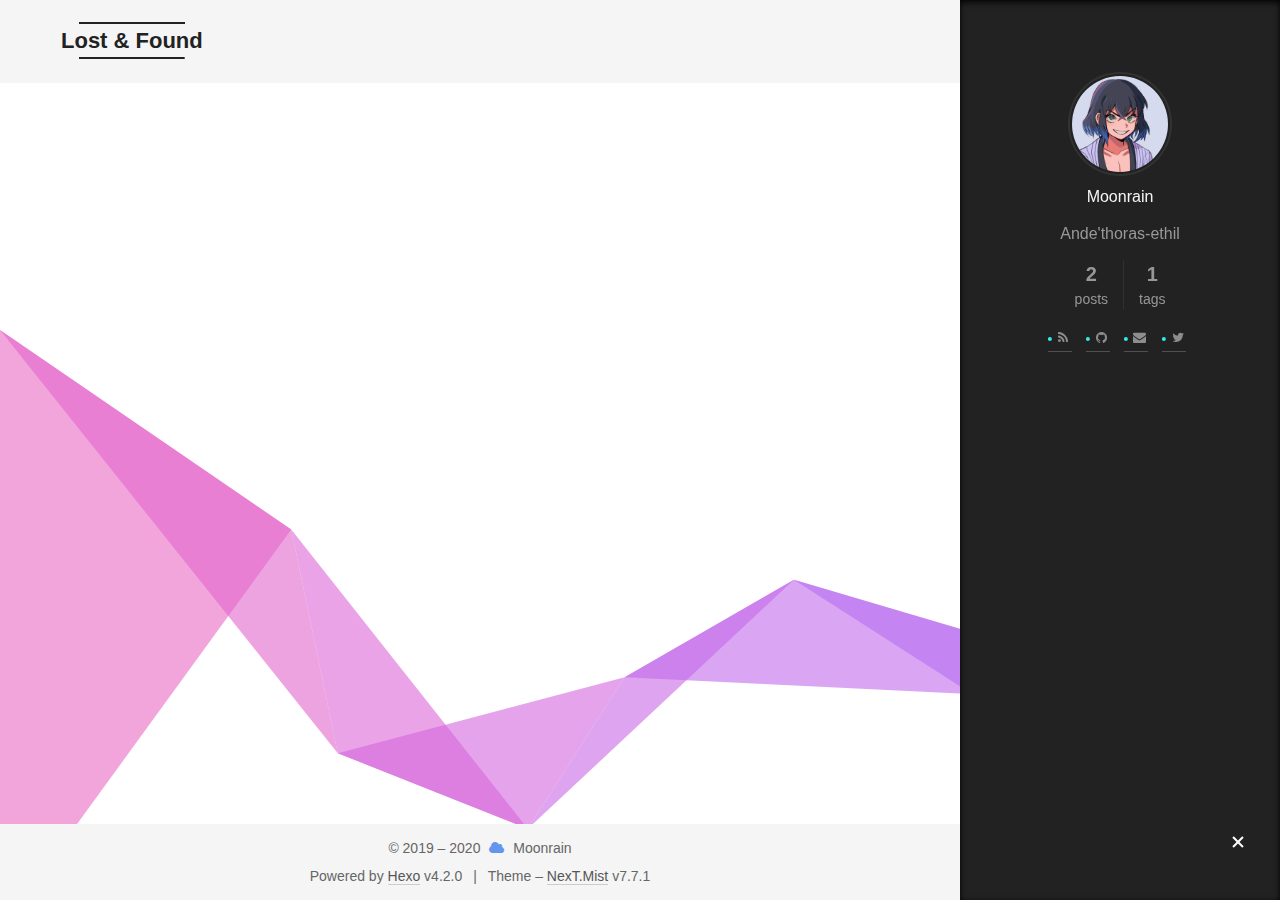
==== commit 838c95bc: "Site updated: 2020-02-12 19:26:25" ====
--- a/archives/index.html
+++ b/archives/index.html
@@ -348,6 +348,7 @@
   </div>
 
   
+  <script size="300" alpha="0.6" zIndex="-1" src="/lib/canvas-ribbon/canvas-ribbon.js"></script>
   <script src="/lib/anime.min.js"></script>
   <script src="/lib/velocity/velocity.min.js"></script>
   <script src="/lib/velocity/velocity.ui.min.js"></script>
--- a/css/main.css
+++ b/css/main.css
@@ -1157,7 +1157,7 @@
 }
 .links-of-author a::before,
 .links-of-author span.exturl::before {
-  background: #40961d;
+  background: #37ffff;
   border-radius: 50%;
   content: ' ';
   display: inline-block;
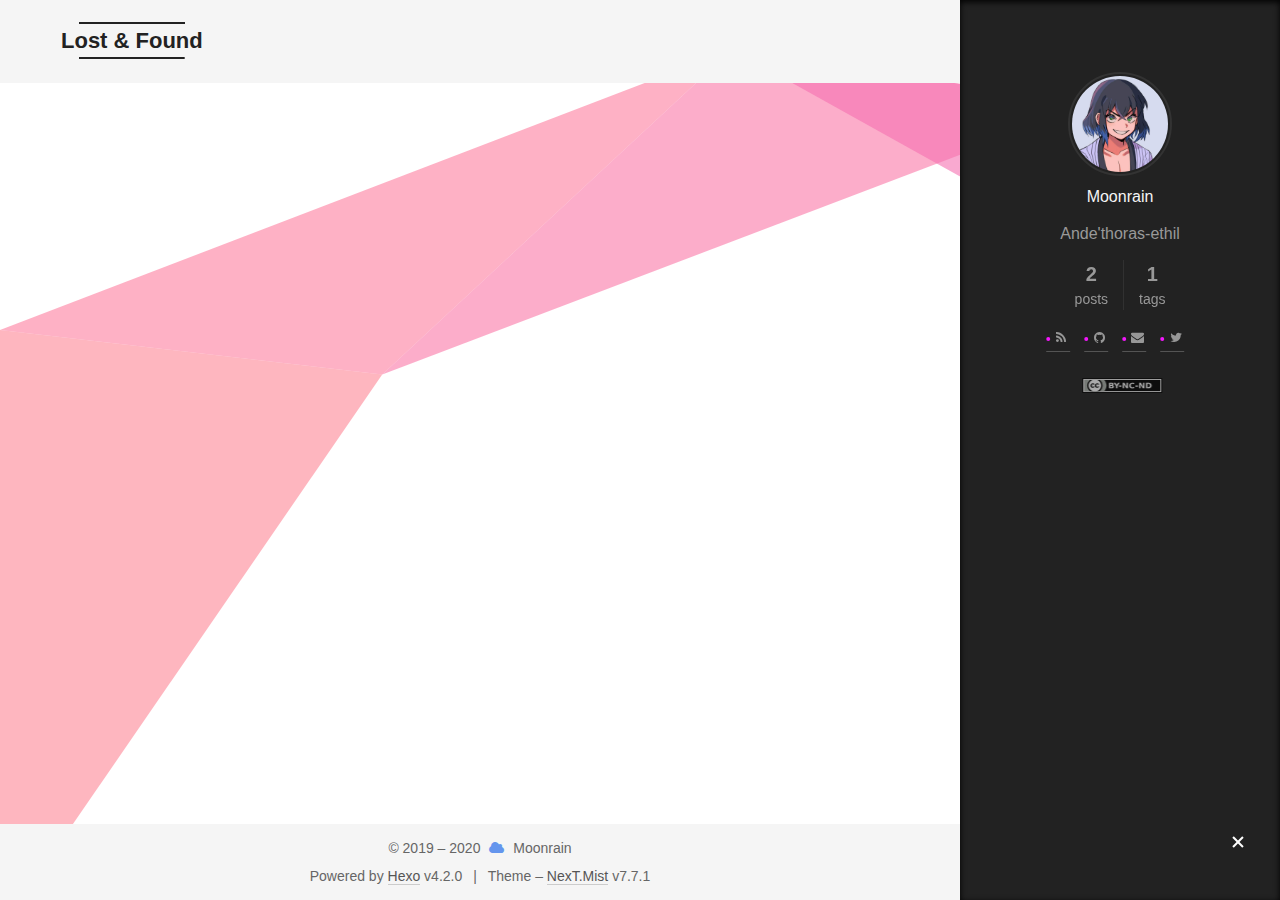
==== commit 2b76ee88: "Site updated: 2020-02-12 20:20:37" ====
--- a/archives/index.html
+++ b/archives/index.html
@@ -302,6 +302,9 @@
         <a href="https://twitter.com/ShiXiao913" title="Twitter → https:&#x2F;&#x2F;twitter.com&#x2F;ShiXiao913" rel="noopener" target="_blank"><i class="fa fa-fw fa-twitter"></i></a>
       </span>
   </div>
+  <div class="cc-license motion-element" itemprop="license">
+    <a href="https://creativecommons.org/licenses/by-nc-nd/4.0/deed.zh" class="cc-opacity" rel="noopener" target="_blank"><img src="/images/cc-by-nc-nd.svg" alt="Creative Commons"></a>
+  </div>
 
 
 
--- a/css/main.css
+++ b/css/main.css
@@ -1157,7 +1157,7 @@
 }
 .links-of-author a::before,
 .links-of-author span.exturl::before {
-  background: #37ffff;
+  background: #f718ff;
   border-radius: 50%;
   content: ' ';
   display: inline-block;
@@ -1955,6 +1955,13 @@
 #qr p {
   text-align: center;
 }
+.post-copyright {
+  background: #f5f5f5;
+  border-left: 3px solid #ff2a2a;
+  list-style: none;
+  margin: 2em 0 0;
+  padding: 0.5em 1em;
+}
 .category-all-page .category-all-title {
   text-align: center;
 }
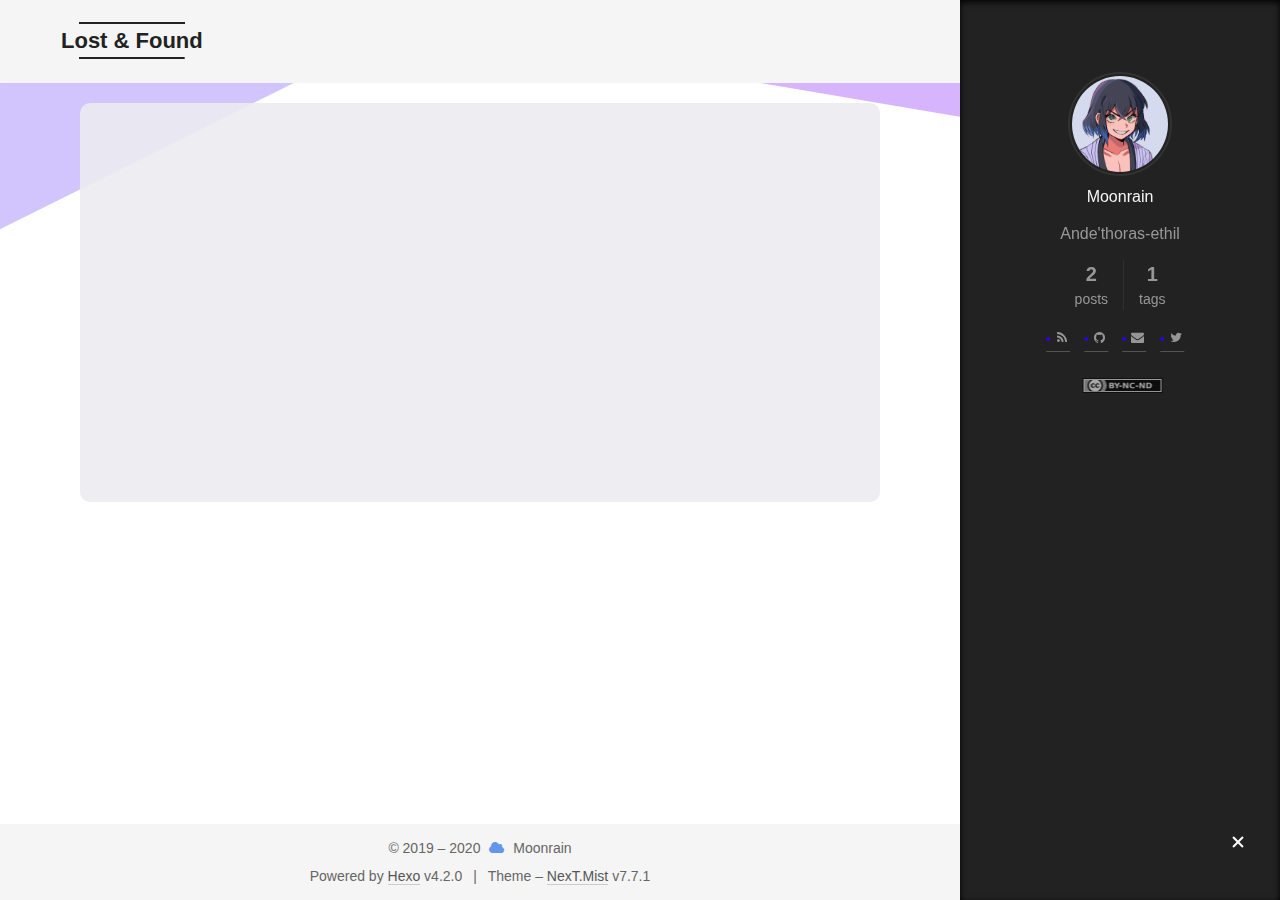
==== commit c3e6dd53: "Site updated: 2020-02-13 00:25:37" ====
--- a/archives/index.html
+++ b/archives/index.html
@@ -17,20 +17,20 @@
 
 <script id="hexo-configurations">
     var NexT = window.NexT || {};
-    var CONFIG = {"hostname":"yoursite.com","root":"/","scheme":"Mist","version":"7.7.1","exturl":false,"sidebar":{"position":"right","display":"always","padding":72,"offset":12,"onmobile":false},"copycode":{"enable":false,"show_result":false,"style":null},"back2top":{"enable":true,"sidebar":false,"scrollpercent":true},"bookmark":{"enable":false,"color":"#222","save":"auto"},"fancybox":false,"mediumzoom":false,"lazyload":false,"pangu":false,"comments":{"style":"tabs","active":null,"storage":true,"lazyload":false,"nav":null},"algolia":{"hits":{"per_page":10},"labels":{"input_placeholder":"Search for Posts","hits_empty":"We didn't find any results for the search: ${query}","hits_stats":"${hits} results found in ${time} ms"}},"localsearch":{"enable":false,"trigger":"auto","top_n_per_article":1,"unescape":false,"preload":false},"motion":{"enable":true,"async":false,"transition":{"post_block":"fadeIn","post_header":"slideDownIn","post_body":"slideDownIn","coll_header":"slideLeftIn","sidebar":"slideUpIn"}}};
+    var CONFIG = {"hostname":"shixiao913.github.io","root":"/","scheme":"Mist","version":"7.7.1","exturl":false,"sidebar":{"position":"right","display":"always","padding":72,"offset":12,"onmobile":false},"copycode":{"enable":false,"show_result":false,"style":null},"back2top":{"enable":true,"sidebar":false,"scrollpercent":true},"bookmark":{"enable":false,"color":"#222","save":"auto"},"fancybox":false,"mediumzoom":false,"lazyload":false,"pangu":false,"comments":{"style":"tabs","active":null,"storage":true,"lazyload":false,"nav":null},"algolia":{"hits":{"per_page":10},"labels":{"input_placeholder":"Search for Posts","hits_empty":"We didn't find any results for the search: ${query}","hits_stats":"${hits} results found in ${time} ms"}},"localsearch":{"enable":false,"trigger":"auto","top_n_per_article":1,"unescape":false,"preload":false},"motion":{"enable":true,"async":false,"transition":{"post_block":"fadeIn","post_header":"slideDownIn","post_body":"slideDownIn","coll_header":"slideLeftIn","sidebar":"slideUpIn"}}};
   </script>
 
   <meta name="description" content="Ande&#39;thoras-ethil">
 <meta property="og:type" content="website">
 <meta property="og:title" content="Lost &amp; Found">
-<meta property="og:url" content="http://yoursite.com/archives/index.html">
+<meta property="og:url" content="https://shixiao913.github.io/archives/index.html">
 <meta property="og:site_name" content="Lost &amp; Found">
 <meta property="og:description" content="Ande&#39;thoras-ethil">
 <meta property="og:locale" content="en_US">
 <meta property="article:author" content="Moonrain">
 <meta name="twitter:card" content="summary">
 
-<link rel="canonical" href="http://yoursite.com/archives/">
+<link rel="canonical" href="https://shixiao913.github.io/archives/">
 
 
 <script id="page-configurations">
--- a/css/main.css
+++ b/css/main.css
@@ -1157,7 +1157,7 @@
 }
 .links-of-author a::before,
 .links-of-author span.exturl::before {
-  background: #f718ff;
+  background: #3201e8;
   border-radius: 50%;
   content: ' ';
   display: inline-block;
@@ -2422,3 +2422,16 @@
 .sub-menu .menu-item {
   display: inline-block;
 }
+body {
+  background: url("");
+  background-size: cover;
+  background-repeat: no-repeat;
+  background-attachment: fixed;
+  background-position: center;
+}
+.content {
+  border-radius: 10px;
+  margin-top: 20px;
+  padding: 40px;
+  background: rgba(235,235,240,0.89) none repeat scroll !important;
+}
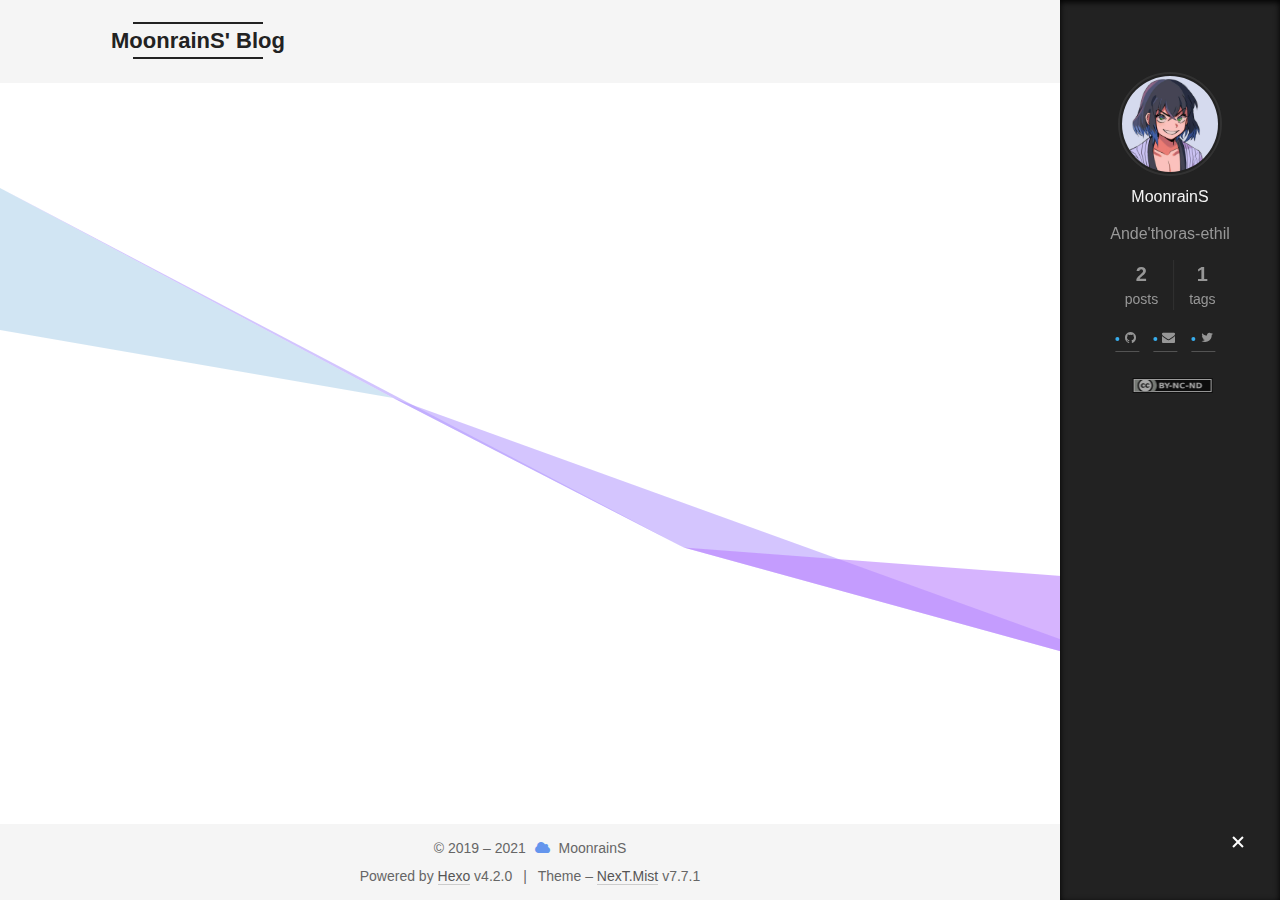
==== commit 4e8eb454: "content update" ====
--- a/archives/index.html
+++ b/archives/index.html
@@ -17,17 +17,17 @@
 
 <script id="hexo-configurations">
     var NexT = window.NexT || {};
-    var CONFIG = {"hostname":"shixiao913.github.io","root":"/","scheme":"Mist","version":"7.7.1","exturl":false,"sidebar":{"position":"right","display":"always","padding":72,"offset":12,"onmobile":false},"copycode":{"enable":false,"show_result":false,"style":null},"back2top":{"enable":true,"sidebar":false,"scrollpercent":true},"bookmark":{"enable":false,"color":"#222","save":"auto"},"fancybox":false,"mediumzoom":false,"lazyload":false,"pangu":false,"comments":{"style":"tabs","active":null,"storage":true,"lazyload":false,"nav":null},"algolia":{"hits":{"per_page":10},"labels":{"input_placeholder":"Search for Posts","hits_empty":"We didn't find any results for the search: ${query}","hits_stats":"${hits} results found in ${time} ms"}},"localsearch":{"enable":false,"trigger":"auto","top_n_per_article":1,"unescape":false,"preload":false},"motion":{"enable":true,"async":false,"transition":{"post_block":"fadeIn","post_header":"slideDownIn","post_body":"slideDownIn","coll_header":"slideLeftIn","sidebar":"slideUpIn"}}};
+    var CONFIG = {"hostname":"shixiao913.github.io","root":"/","scheme":"Mist","version":"7.7.1","exturl":false,"sidebar":{"position":"right","width":220,"display":"always","padding":72,"offset":12,"onmobile":false},"copycode":{"enable":false,"show_result":false,"style":null},"back2top":{"enable":true,"sidebar":false,"scrollpercent":true},"bookmark":{"enable":false,"color":"#222","save":"auto"},"fancybox":false,"mediumzoom":false,"lazyload":false,"pangu":false,"comments":{"style":"tabs","active":null,"storage":true,"lazyload":false,"nav":null},"algolia":{"hits":{"per_page":10},"labels":{"input_placeholder":"Search for Posts","hits_empty":"We didn't find any results for the search: ${query}","hits_stats":"${hits} results found in ${time} ms"}},"localsearch":{"enable":false,"trigger":"auto","top_n_per_article":1,"unescape":false,"preload":false},"motion":{"enable":true,"async":false,"transition":{"post_block":"fadeIn","post_header":"slideDownIn","post_body":"slideDownIn","coll_header":"slideLeftIn","sidebar":"slideUpIn"}}};
   </script>
 
   <meta name="description" content="Ande&#39;thoras-ethil">
 <meta property="og:type" content="website">
-<meta property="og:title" content="Lost &amp; Found">
+<meta property="og:title" content="MoonrainS&#39; Blog">
 <meta property="og:url" content="https://shixiao913.github.io/archives/index.html">
-<meta property="og:site_name" content="Lost &amp; Found">
+<meta property="og:site_name" content="MoonrainS&#39; Blog">
 <meta property="og:description" content="Ande&#39;thoras-ethil">
 <meta property="og:locale" content="en_US">
-<meta property="article:author" content="Moonrain">
+<meta property="article:author" content="MoonrainS">
 <meta name="twitter:card" content="summary">
 
 <link rel="canonical" href="https://shixiao913.github.io/archives/">
@@ -42,7 +42,7 @@
   };
 </script>
 
-  <title>Archive | Lost & Found</title>
+  <title>Archive | MoonrainS' Blog</title>
   
 
 
@@ -73,7 +73,7 @@
   </style>
 </noscript>
 
-<link rel="alternate" href="/atom.xml" title="Lost & Found" type="application/atom+xml">
+<link rel="alternate" href="/atom.xml" title="MoonrainS' Blog" type="application/atom+xml">
 </head>
 
 <body itemscope itemtype="http://schema.org/WebPage">
@@ -87,11 +87,11 @@
     <div>
       <a href="/" class="brand" rel="start">
         <span class="logo-line-before"><i></i></span>
-        <span class="site-title">Lost & Found</span>
+        <span class="site-title">MoonrainS' Blog</span>
         <span class="logo-line-after"><i></i></span>
       </a>
     </div>
-        <p class="site-subtitle">失物招领</p>
+        <p class="site-subtitle">MoonrainS</p>
   </div>
 
   <div class="site-nav-toggle">
@@ -266,9 +266,9 @@
 
       <div class="site-overview-wrap sidebar-panel">
         <div class="site-author motion-element" itemprop="author" itemscope itemtype="http://schema.org/Person">
-    <img class="site-author-image" itemprop="image" alt="Moonrain"
+    <img class="site-author-image" itemprop="image" alt="MoonrainS"
       src="/images/avatar.jpg">
-  <p class="site-author-name" itemprop="name">Moonrain</p>
+  <p class="site-author-name" itemprop="name">MoonrainS</p>
   <div class="site-description" itemprop="description">Ande'thoras-ethil</div>
 </div>
 <div class="site-state-wrap motion-element">
@@ -290,13 +290,10 @@
 </div>
   <div class="links-of-author motion-element">
       <span class="links-of-author-item">
-        <a href="/atom.xml" title="RSS → &#x2F;atom.xml"><i class="fa fa-fw fa-rss"></i></a>
-      </span>
-      <span class="links-of-author-item">
         <a href="https://github.com/shixiao913" title="GitHub → https:&#x2F;&#x2F;github.com&#x2F;shixiao913" rel="noopener" target="_blank"><i class="fa fa-fw fa-github"></i></a>
       </span>
       <span class="links-of-author-item">
-        <a href="mailto:shixiao913@qq.com" title="E-Mail → mailto:shixiao913@qq.com" rel="noopener" target="_blank"><i class="fa fa-fw fa-envelope"></i></a>
+        <a href="mailto:moonrain_s@foxmail.com" title="E-Mail → mailto:moonrain_s@foxmail.com" rel="noopener" target="_blank"><i class="fa fa-fw fa-envelope"></i></a>
       </span>
       <span class="links-of-author-item">
         <a href="https://twitter.com/ShiXiao913" title="Twitter → https:&#x2F;&#x2F;twitter.com&#x2F;ShiXiao913" rel="noopener" target="_blank"><i class="fa fa-fw fa-twitter"></i></a>
@@ -325,11 +322,11 @@
 <div class="copyright">
   
   &copy; 2019 – 
-  <span itemprop="copyrightYear">2020</span>
+  <span itemprop="copyrightYear">2021</span>
   <span class="with-love">
     <i class="fa fa-cloud"></i>
   </span>
-  <span class="author" itemprop="copyrightHolder">Moonrain</span>
+  <span class="author" itemprop="copyrightHolder">MoonrainS</span>
 </div>
   <div class="powered-by">Powered by <a href="https://hexo.io/" class="theme-link" rel="noopener" target="_blank">Hexo</a> v4.2.0
   </div>
--- a/css/main.css
+++ b/css/main.css
@@ -1154,10 +1154,13 @@
   margin-bottom: 10px;
   margin-right: 10px;
   vertical-align: middle;
+  transition-delay: 0s;
+  transition-duration: 0.2s;
+  transition-timing-function: ease-in-out;
 }
 .links-of-author a::before,
 .links-of-author span.exturl::before {
-  background: #3201e8;
+  background: #39b1f2;
   border-radius: 50%;
   content: ' ';
   display: inline-block;
@@ -2390,7 +2393,7 @@
   border-bottom-color: #222;
 }
 .sidebar {
-  right: -320px;
+  right: -220px;
 }
 .sidebar.sidebar-active {
   right: 0;
@@ -2410,7 +2413,7 @@
   left: 30px;
 }
 .sidebar {
-  width: 320px;
+  width: 220px;
   z-index: 1200;
   transition-delay: 0s;
   transition-duration: 0.2s;
@@ -2430,8 +2433,19 @@
   background-position: center;
 }
 .content {
-  border-radius: 10px;
+  border-radius: 8px;
   margin-top: 20px;
-  padding: 40px;
+  padding-top: 40px;
+}
+.posts-expand .post-block {
   background: rgba(235,235,240,0.89) none repeat scroll !important;
-}
+  border-radius: initial;
+  padding: 30px;
+  box-shadow: 0 2px 2px 0 rgba(0,0,0,0.12), 0 3px 1px -2px rgba(0,0,0,0.06), 0 1px 5px 0 rgba(0,0,0,0.12), 0 -1px 0.5px 0 rgba(0,0,0,0.09);
+}
+.posts-expand .post-block:not(:first-child) {
+  margin-top: 12px;
+}
+.post-copyright {
+  border-left: 3px solid #6495ed;
+}
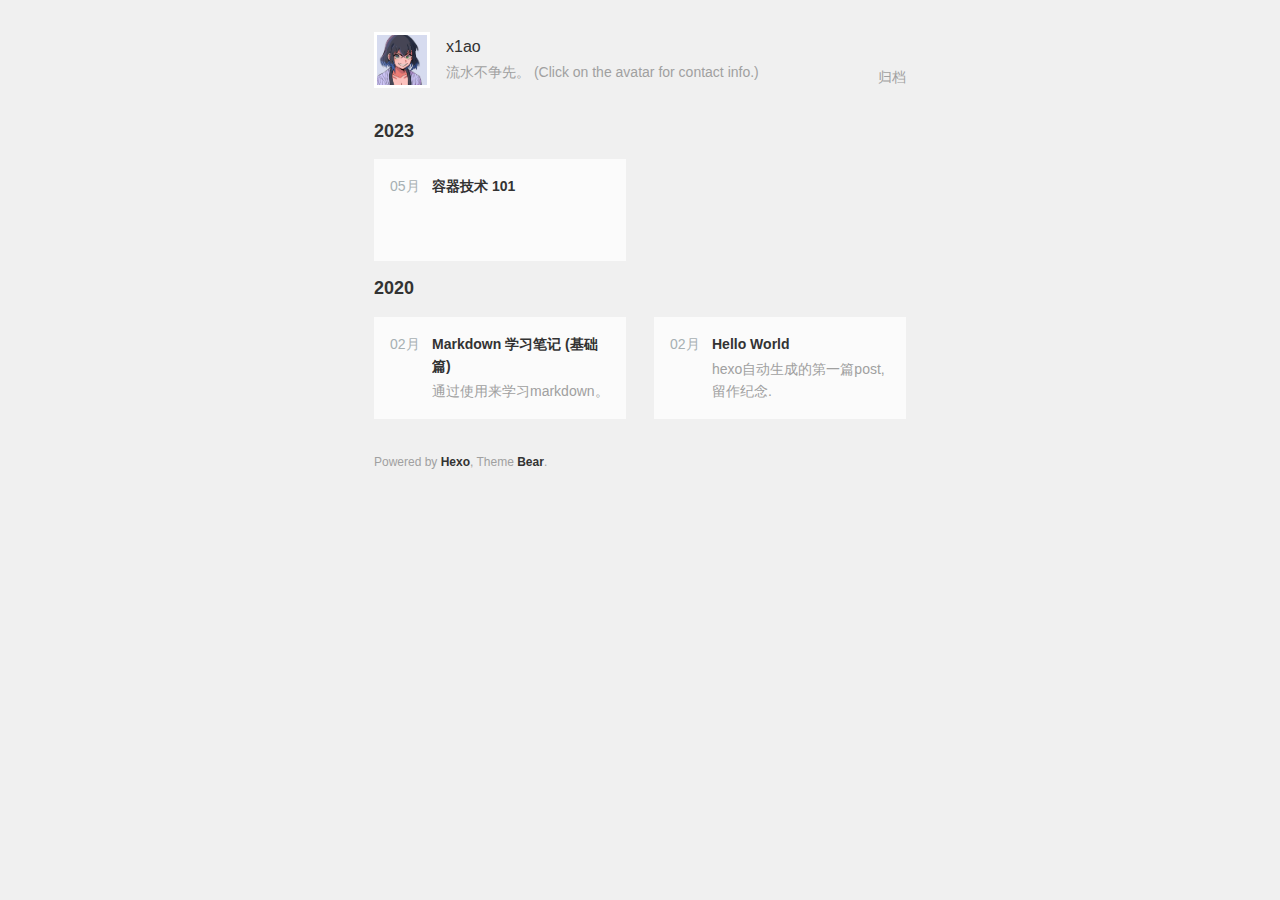
==== commit e2d3d72d: "content update" ====
--- a/archives/index.html
+++ b/archives/index.html
@@ -1,390 +1,22 @@
-<!DOCTYPE html>
-<html lang="en">
-<head>
-  <meta charset="UTF-8">
-<meta name="viewport" content="width=device-width, initial-scale=1, maximum-scale=2">
-<meta name="theme-color" content="#222">
-<meta name="generator" content="Hexo 4.2.0">
-  <link rel="apple-touch-icon" sizes="180x180" href="/images/128x128.png">
-  <link rel="icon" type="image/png" sizes="32x32" href="/images/32x32.png">
-  <link rel="icon" type="image/png" sizes="16x16" href="/images/16x16.png">
-  <link rel="mask-icon" href="/images/logo.svg" color="#222">
+<!DOCTYPE html><html><head><meta charset="utf-8"><meta name="description" content="Ande'thoras-ethil"><meta name="keyword"><meta name="viewport" content="width=device-width, initial-scale=1.0"><meta http-equiv="X-UA-Compatible" content="IE=edge"><title>x1ao's Tech-Notes</title><link rel="shortcut icon" href="/images/avatar.jpg" type="image/x-icon"><link href="/styles/site.css" rel="stylesheet"><meta name="generator" content="Hexo 6.3.0"><link rel="alternate" href="/atom.xml" title="X1ao's Tech Note" type="application/atom+xml">
+</head><body><header class="container" id="header"><div class="header"><div class="header-left"><div class="avatar"><img src="/images/avatar.jpg"></div><div class="author"><div class="author-name"><a href="/">x1ao</a></div><div class="about-me">流水不争先。  (Click on the avatar for contact info.)</div></div></div><div class="header-right"><ul class="navigation"><li><a href="/archives">归档</a></li></ul></div><div class="about-me-mask"><div class="about-me-wrap"><div class="about-me__header"><div class="avatar"><img src="/images/avatar.jpg"></div></div><ul class="socials"><li class="social-item"><span class="label"><img src="/images/socials/github.svg" alt="https://github.com/shixiao913"></span><a href="https://github.com/shixiao913" target="_blank" title="https://github.com/shixiao913">https://github.com/shixiao913</a></li><li class="social-item"><span class="label"><img src="/images/socials/email.svg" alt="shixiao913@hotmail.com"></span><span>shixiao913@hotmail.com</span></li></ul></div></div></div></header><div class="container"><div class="year-wrap"><div class="year"><a class="title" href="/archives/2023">2023</a></div></div><div class="archives"><div class="post-archive"><div class="post-archive__content"><div class="post-archive__month">05月</div><div class="post-archive__body"><a class="post-archive__title" href="/2023/05/04/container101/">容器技术 101</a><div class="post-archive__excerpt"><div class="post-archive__excerpt-content"></div></div></div></div></div></div><div class="year-wrap"><div class="year"><a class="title" href="/archives/2020">2020</a></div></div><div class="archives"><div class="post-archive"><div class="post-archive__content"><div class="post-archive__month">02月</div><div class="post-archive__body"><a class="post-archive__title" href="/2020/02/05/markdown-tutorial/">Markdown 学习笔记 (基础篇)</a><div class="post-archive__excerpt"><div class="post-archive__excerpt-content"><p>通过使用来学习markdown。</p>
+<p>本篇主要练习内容：</p>
+<ul>
+<li><a href="#anchor1">字体变化和emoji</a></li>
+<li><a href="#anchor2">列表</a></li>
+<li><a href="#anchor3">链接和脚注</a></li>
+<li><a href="#anchor4">标题、横线</a></li>
+</ul>
+<p>参考资料: <a target="_blank" rel="noopener" href="https://github.com/tchapi/markdown-cheatsheet">markdown-cheatsheet</a>，<a target="_blank" rel="noopener" href="https://www.runoob.com/markdown/md-tutorial.html">markdown教程</a>和<a target="_blank" rel="noopener" href="https://www.w3cschool.cn/markdownyfsm/markdownyfsm-odm6256r.html">Markdown 语法快速入门手册</a></p></div></div></div></div></div><div class="post-archive"><div class="post-archive__content"><div class="post-archive__month">02月</div><div class="post-archive__body"><a class="post-archive__title" href="/2020/02/05/hello-world/">Hello World</a><div class="post-archive__excerpt"><div class="post-archive__excerpt-content"><p>hexo自动生成的第一篇post, 留作纪念.</p>
+<p>Welcome to <a target="_blank" rel="noopener" href="https://hexo.io/">Hexo</a>! This is your very first post. Check <a target="_blank" rel="noopener" href="https://hexo.io/docs/">documentation</a> for more info. If you get any problems when using Hexo, you can find the answer in <a target="_blank" rel="noopener" href="https://hexo.io/docs/troubleshooting.html">troubleshooting</a> or you can ask me on <a target="_blank" rel="noopener" href="https://github.com/hexojs/hexo/issues">GitHub</a>.</p>
+<h2 id="Quick-Start"><a href="#Quick-Start" class="headerlink" title="Quick Start"></a>Quick Start</h2><h3 id="Create-a-new-post"><a href="#Create-a-new-post" class="headerlink" title="Create a new post"></a>Create a new post</h3><figure class="highlight bash"><table><tr><td class="gutter"><pre><span class="line">1</span><br></pre></td><td class="code"><pre><span class="line">$ hexo new <span class="string">&quot;My New Post&quot;</span></span><br></pre></td></tr></table></figure></div></div></div></div></div></div></div><div id="backToTop"><div class="back-arrow back-arrow-left"></div><div class="back-arrow back-arrow-right"></div></div><footer class="container"><div class="rights"><span>Powered by </span><a href="http://hexo.io" target="_blank">Hexo</a><span>, Theme </span><a href="https://github.com/gary-Shen/hexo-theme-bear" target="_blank">Bear</a><span>.</span></div></footer>
+<script src="/script/jquery.min.js"></script>
 
-<link rel="stylesheet" href="/css/main.css">
+<link rel="stylesheet" href="/fancybox/jquery.fancybox.css">
 
+<script src="/fancybox/jquery.fancybox.pack.js"></script>
 
-<link rel="stylesheet" href="/lib/font-awesome/css/font-awesome.min.css">
-
-<script id="hexo-configurations">
-    var NexT = window.NexT || {};
-    var CONFIG = {"hostname":"shixiao913.github.io","root":"/","scheme":"Mist","version":"7.7.1","exturl":false,"sidebar":{"position":"right","width":220,"display":"always","padding":72,"offset":12,"onmobile":false},"copycode":{"enable":false,"show_result":false,"style":null},"back2top":{"enable":true,"sidebar":false,"scrollpercent":true},"bookmark":{"enable":false,"color":"#222","save":"auto"},"fancybox":false,"mediumzoom":false,"lazyload":false,"pangu":false,"comments":{"style":"tabs","active":null,"storage":true,"lazyload":false,"nav":null},"algolia":{"hits":{"per_page":10},"labels":{"input_placeholder":"Search for Posts","hits_empty":"We didn't find any results for the search: ${query}","hits_stats":"${hits} results found in ${time} ms"}},"localsearch":{"enable":false,"trigger":"auto","top_n_per_article":1,"unescape":false,"preload":false},"motion":{"enable":true,"async":false,"transition":{"post_block":"fadeIn","post_header":"slideDownIn","post_body":"slideDownIn","coll_header":"slideLeftIn","sidebar":"slideUpIn"}}};
-  </script>
-
-  <meta name="description" content="Ande&#39;thoras-ethil">
-<meta property="og:type" content="website">
-<meta property="og:title" content="MoonrainS&#39; Blog">
-<meta property="og:url" content="https://shixiao913.github.io/archives/index.html">
-<meta property="og:site_name" content="MoonrainS&#39; Blog">
-<meta property="og:description" content="Ande&#39;thoras-ethil">
-<meta property="og:locale" content="en_US">
-<meta property="article:author" content="MoonrainS">
-<meta name="twitter:card" content="summary">
-
-<link rel="canonical" href="https://shixiao913.github.io/archives/">
-
-
-<script id="page-configurations">
-  // https://hexo.io/docs/variables.html
-  CONFIG.page = {
-    sidebar: "",
-    isHome: false,
-    isPost: false
-  };
-</script>
-
-  <title>Archive | MoonrainS' Blog</title>
-  
-
-
-
-
-
-
-  <noscript>
-  <style>
-  .use-motion .brand,
-  .use-motion .menu-item,
-  .sidebar-inner,
-  .use-motion .post-block,
-  .use-motion .pagination,
-  .use-motion .comments,
-  .use-motion .post-header,
-  .use-motion .post-body,
-  .use-motion .collection-header { opacity: initial; }
-
-  .use-motion .site-title,
-  .use-motion .site-subtitle {
-    opacity: initial;
-    top: initial;
-  }
-
-  .use-motion .logo-line-before i { left: initial; }
-  .use-motion .logo-line-after i { right: initial; }
-  </style>
-</noscript>
-
-<link rel="alternate" href="/atom.xml" title="MoonrainS' Blog" type="application/atom+xml">
-</head>
-
-<body itemscope itemtype="http://schema.org/WebPage">
-  <div class="container use-motion">
-    <div class="headband"></div>
-
-    <header class="header" itemscope itemtype="http://schema.org/WPHeader">
-      <div class="header-inner"><div class="site-brand-container">
-  <div class="site-meta">
-
-    <div>
-      <a href="/" class="brand" rel="start">
-        <span class="logo-line-before"><i></i></span>
-        <span class="site-title">MoonrainS' Blog</span>
-        <span class="logo-line-after"><i></i></span>
-      </a>
-    </div>
-        <p class="site-subtitle">MoonrainS</p>
-  </div>
-
-  <div class="site-nav-toggle">
-    <div class="toggle" aria-label="Toggle navigation bar">
-      <span class="toggle-line toggle-line-first"></span>
-      <span class="toggle-line toggle-line-middle"></span>
-      <span class="toggle-line toggle-line-last"></span>
-    </div>
-  </div>
-</div>
-
-
-<nav class="site-nav">
-  
-  <ul id="menu" class="menu">
-        <li class="menu-item menu-item-home">
-
-    <a href="/" rel="section"><i class="fa fa-fw fa-home"></i>Home</a>
-
-  </li>
-        <li class="menu-item menu-item-tags">
-
-    <a href="/tags/" rel="section"><i class="fa fa-fw fa-tags"></i>Tags</a>
-
-  </li>
-        <li class="menu-item menu-item-categories">
-
-    <a href="/categories/" rel="section"><i class="fa fa-fw fa-th"></i>Categories</a>
-
-  </li>
-        <li class="menu-item menu-item-archives">
-
-    <a href="/archives/" rel="section"><i class="fa fa-fw fa-archive"></i>Archives</a>
-
-  </li>
-  </ul>
-
-</nav>
-</div>
-    </header>
-
-    
-  <div class="back-to-top">
-    <i class="fa fa-arrow-up"></i>
-    <span>0%</span>
-  </div>
-
-
-    <main class="main">
-      <div class="main-inner">
-        <div class="content-wrap">
-          
-
-          <div class="content">
-            
-
-  
-  
-  
-  <div class="post-block">
-    <div class="posts-collapse">
-      <div class="collection-title">
-        <span class="collection-header">Um..! 2 posts in total. Keep on posting.</span>
-      </div>
-
-      
-    <div class="collection-year">
-      <h1 class="collection-header">2020</h1>
-    </div>
-
-  <article itemscope itemtype="http://schema.org/Article">
-    <header class="post-header">
-
-      <div class="post-meta">
-        <time itemprop="dateCreated"
-              datetime="2020-02-05T17:27:26+08:00"
-              content="2020-02-05">
-          02-05
-        </time>
-      </div>
-
-      <h2 class="post-title">
-          <a class="post-title-link" href="/2020/02/05/Markdown-Basics/" itemprop="url">
-            <span itemprop="name">Markdown 学习笔记 (基础篇)</span>
-          </a>
-      </h2>
-
-    </header>
-  </article>
-
-  <article itemscope itemtype="http://schema.org/Article">
-    <header class="post-header">
-
-      <div class="post-meta">
-        <time itemprop="dateCreated"
-              datetime="2020-02-05T17:22:40+08:00"
-              content="2020-02-05">
-          02-05
-        </time>
-      </div>
-
-      <h2 class="post-title">
-          <a class="post-title-link" href="/2020/02/05/hello-world/" itemprop="url">
-            <span itemprop="name">Hello World</span>
-          </a>
-      </h2>
-
-    </header>
-  </article>
-
-
-    </div>
-  </div>
-  
-  
-  
-
-  
-
-
-
-          </div>
-          
-
-<script>
-  window.addEventListener('tabs:register', () => {
-    let activeClass = CONFIG.comments.activeClass;
-    if (CONFIG.comments.storage) {
-      activeClass = localStorage.getItem('comments_active') || activeClass;
-    }
-    if (activeClass) {
-      let activeTab = document.querySelector(`a[href="#comment-${activeClass}"]`);
-      if (activeTab) {
-        activeTab.click();
-      }
-    }
-  });
-  if (CONFIG.comments.storage) {
-    window.addEventListener('tabs:click', event => {
-      if (!event.target.matches('.tabs-comment .tab-content .tab-pane')) return;
-      let commentClass = event.target.classList[1];
-      localStorage.setItem('comments_active', commentClass);
-    });
-  }
-</script>
-
-        </div>
-          
-  
-  <div class="toggle sidebar-toggle">
-    <span class="toggle-line toggle-line-first"></span>
-    <span class="toggle-line toggle-line-middle"></span>
-    <span class="toggle-line toggle-line-last"></span>
-  </div>
-
-  <aside class="sidebar">
-    <div class="sidebar-inner">
-
-      <ul class="sidebar-nav motion-element">
-        <li class="sidebar-nav-toc">
-          Table of Contents
-        </li>
-        <li class="sidebar-nav-overview">
-          Overview
-        </li>
-      </ul>
-
-      <!--noindex-->
-      <div class="post-toc-wrap sidebar-panel">
-      </div>
-      <!--/noindex-->
-
-      <div class="site-overview-wrap sidebar-panel">
-        <div class="site-author motion-element" itemprop="author" itemscope itemtype="http://schema.org/Person">
-    <img class="site-author-image" itemprop="image" alt="MoonrainS"
-      src="/images/avatar.jpg">
-  <p class="site-author-name" itemprop="name">MoonrainS</p>
-  <div class="site-description" itemprop="description">Ande'thoras-ethil</div>
-</div>
-<div class="site-state-wrap motion-element">
-  <nav class="site-state">
-      <div class="site-state-item site-state-posts">
-          <a href="/archives/">
-        
-          <span class="site-state-item-count">2</span>
-          <span class="site-state-item-name">posts</span>
-        </a>
-      </div>
-      <div class="site-state-item site-state-tags">
-            <a href="/tags/">
-          
-        <span class="site-state-item-count">1</span>
-        <span class="site-state-item-name">tags</span></a>
-      </div>
-  </nav>
-</div>
-  <div class="links-of-author motion-element">
-      <span class="links-of-author-item">
-        <a href="https://github.com/shixiao913" title="GitHub → https:&#x2F;&#x2F;github.com&#x2F;shixiao913" rel="noopener" target="_blank"><i class="fa fa-fw fa-github"></i></a>
-      </span>
-      <span class="links-of-author-item">
-        <a href="mailto:moonrain_s@foxmail.com" title="E-Mail → mailto:moonrain_s@foxmail.com" rel="noopener" target="_blank"><i class="fa fa-fw fa-envelope"></i></a>
-      </span>
-      <span class="links-of-author-item">
-        <a href="https://twitter.com/ShiXiao913" title="Twitter → https:&#x2F;&#x2F;twitter.com&#x2F;ShiXiao913" rel="noopener" target="_blank"><i class="fa fa-fw fa-twitter"></i></a>
-      </span>
-  </div>
-  <div class="cc-license motion-element" itemprop="license">
-    <a href="https://creativecommons.org/licenses/by-nc-nd/4.0/deed.zh" class="cc-opacity" rel="noopener" target="_blank"><img src="/images/cc-by-nc-nd.svg" alt="Creative Commons"></a>
-  </div>
-
-
-
-      </div>
-
-    </div>
-  </aside>
-  <div id="sidebar-dimmer"></div>
-
-
-      </div>
-    </main>
-
-    <footer class="footer">
-      <div class="footer-inner">
-        
-
-<div class="copyright">
-  
-  &copy; 2019 – 
-  <span itemprop="copyrightYear">2021</span>
-  <span class="with-love">
-    <i class="fa fa-cloud"></i>
-  </span>
-  <span class="author" itemprop="copyrightHolder">MoonrainS</span>
-</div>
-  <div class="powered-by">Powered by <a href="https://hexo.io/" class="theme-link" rel="noopener" target="_blank">Hexo</a> v4.2.0
-  </div>
-  <span class="post-meta-divider">|</span>
-  <div class="theme-info">Theme – <a href="https://mist.theme-next.org/" class="theme-link" rel="noopener" target="_blank">NexT.Mist</a> v7.7.1
-  </div>
-
-        
-
-
-
-
-
-
-
-
-      </div>
-    </footer>
-  </div>
-
-  
-  <script size="300" alpha="0.6" zIndex="-1" src="/lib/canvas-ribbon/canvas-ribbon.js"></script>
-  <script src="/lib/anime.min.js"></script>
-  <script src="/lib/velocity/velocity.min.js"></script>
-  <script src="/lib/velocity/velocity.ui.min.js"></script>
-
-<script src="/js/utils.js"></script>
-
-<script src="/js/motion.js"></script>
-
-
-<script src="/js/schemes/muse.js"></script>
-
-
-<script src="/js/next-boot.js"></script>
-
-
-
-
-  
-
-
-
-
-
-
-
-
-
-
-
-
-
-
-
-  
-
-  
-
-</body>
-</html>
+<script src="/script/index.js"></script>
+<script>(function(i,s,o,g,r,a,m){i['GoogleAnalyticsObject']=r;i[r]=i[r]||function(){(i[r].q=i[r].q||[]).push(arguments)},i[r].l=1*new Date();a=s.createElement(o),m=s.getElementsByTagName(o)[0];a.async=1;a.src=g;m.parentNode.insertBefore(a,m)})(window,document,'script','//www.google-analytics.com/analytics.js','ga');
+ga('create', 'UA-61220413-1', 'auto');
+ga('send', 'pageview');</script></body></html>--- a/styles/site.css
+++ b/styles/site.css
@@ -0,0 +1,1028 @@
+hr {
+  border: 1px dashed #ddd;
+}
+strong {
+  font-weight: bold;
+}
+sup,
+sub {
+  font-size: 0.75em;
+  line-height: 0;
+  position: relative;
+  vertical-align: baseline;
+}
+sup {
+  top: -0.5em;
+}
+sub {
+  bottom: -0.2em;
+}
+small {
+  font-size: 0.85em;
+}
+acronym,
+abbr {
+  border-bottom: 1px dotted;
+}
+ul,
+ol,
+dl {
+  margin: 0 20px;
+}
+ul ul,
+ol ul,
+ul ol,
+ol ol {
+  margin-top: 0;
+  margin-bottom: 0;
+}
+ul {
+  list-style: disc;
+}
+ol {
+  list-style: decimal;
+}
+dt {
+  font-weight: bold;
+}
+html,
+body,
+div,
+span,
+applet,
+object,
+iframe,
+h1,
+h2,
+h3,
+h4,
+h5,
+h6,
+p,
+blockquote,
+pre,
+a,
+abbr,
+acronym,
+address,
+big,
+cite,
+code,
+del,
+dfn,
+em,
+img,
+ins,
+kbd,
+q,
+s,
+samp,
+small,
+strike,
+strong,
+sub,
+sup,
+tt,
+var,
+dl,
+dt,
+dd,
+ol,
+ul,
+li,
+fieldset,
+form,
+label,
+legend,
+table,
+caption,
+tbody,
+tfoot,
+thead,
+tr,
+th,
+td {
+  margin: 0;
+  padding: 0;
+  border: 0;
+  outline: 0;
+  font-weight: inherit;
+  font-style: inherit;
+  font-family: inherit;
+  font-size: 100%;
+  vertical-align: baseline;
+}
+body {
+  line-height: 1;
+  color: #000;
+  background: #fff;
+}
+ol,
+ul {
+  list-style: none;
+}
+table {
+  border-collapse: separate;
+  border-spacing: 0;
+  vertical-align: middle;
+}
+caption,
+th,
+td {
+  text-align: left;
+  font-weight: normal;
+  vertical-align: middle;
+}
+a img {
+  border: none;
+}
+html {
+  font-size: 14px;
+}
+body {
+  background-color: #f0f0f0;
+  color: #333;
+  font-family: -apple-system, "Avenir-light", "AvenirLTStd-Light", "Segoe UI", "Roboto", "Oxygen", "Ubuntu", "Cantarell", "Fira Sans", "Droid Sans", "Helvetica Neue", sans-serif;
+  -webkit-font-smoothing: antialiased;
+  line-height: 1.6rem;
+}
+a {
+  position: relative;
+  color: #333;
+  text-decoration: none;
+  -webkit-transition: color 0.2s ease;
+  -moz-transition: color 0.2s ease;
+  -ms-transition: color 0.2s ease;
+  transition: color 0.2s ease;
+}
+a:hover {
+  color: #db4d52;
+}
+#backToTop {
+  position: fixed;
+  z-index: 999;
+  bottom: 2.285714285714286rem;
+  left: 50%;
+  margin-left: 21.285714285714285rem;
+  background-color: #fbfbfb;
+  width: 2.285714285714286rem;
+  height: 2.285714285714286rem;
+  -webkit-transition: all 0.2s ease-in-out;
+  -moz-transition: all 0.2s ease-in-out;
+  -ms-transition: all 0.2s ease-in-out;
+  transition: all 0.2s ease-in-out;
+  display: -webkit-box;
+  display: -moz-box;
+  display: -webkit-flex;
+  display: -ms-flexbox;
+  display: box;
+  display: flex;
+  -webkit-box-align: center;
+  -moz-box-align: center;
+  -ms-flex-align: center;
+  -webkit-align-items: center;
+  align-items: center;
+  -webkit-box-pack: center;
+  -moz-box-pack: center;
+  -ms-flex-pack: center;
+  -webkit-justify-content: center;
+  justify-content: center;
+  opacity: 0;
+  cursor: pointer;
+}
+#backToTop.show {
+  opacity: 1;
+}
+#backToTop:hover {
+  -webkit-box-shadow: 0px 10px 20px rgba(0,0,0,0.07);
+  box-shadow: 0px 10px 20px rgba(0,0,0,0.07);
+}
+#backToTop:hover .back-arrow-right {
+  -webkit-transform: rotate(45deg) translate(-3px, 0px);
+  -moz-transform: rotate(45deg) translate(-3px, 0px);
+  -ms-transform: rotate(45deg) translate(-3px, 0px);
+  transform: rotate(45deg) translate(-3px, 0px);
+}
+#backToTop:hover .back-arrow-left {
+  -webkit-transform: rotate(-45deg) translate(3px, 0px);
+  -moz-transform: rotate(-45deg) translate(3px, 0px);
+  -ms-transform: rotate(-45deg) translate(3px, 0px);
+  transform: rotate(-45deg) translate(3px, 0px);
+}
+#backToTop .back-arrow {
+  background-color: #db4d52;
+  width: 0.8rem;
+  height: 2px;
+  -webkit-transition: all 0.2s ease-in-out;
+  -moz-transition: all 0.2s ease-in-out;
+  -ms-transition: all 0.2s ease-in-out;
+  transition: all 0.2s ease-in-out;
+}
+#backToTop .back-arrow-right {
+  -webkit-transform: rotate(30deg) translate(-2px, 0px);
+  -moz-transform: rotate(30deg) translate(-2px, 0px);
+  -ms-transform: rotate(30deg) translate(-2px, 0px);
+  transform: rotate(30deg) translate(-2px, 0px);
+}
+#backToTop .back-arrow-left {
+  -webkit-transform: rotate(-30deg) translate(2px, 0px);
+  -moz-transform: rotate(-30deg) translate(2px, 0px);
+  -ms-transform: rotate(-30deg) translate(2px, 0px);
+  transform: rotate(-30deg) translate(2px, 0px);
+}
+.container {
+  width: 38rem;
+  margin: 0 auto;
+  -webkit-box-sizing: border-box;
+  -moz-box-sizing: border-box;
+  box-sizing: border-box;
+}
+@media screen and (max-width: 479px) {
+  .container {
+    width: 100%;
+    padding: 0 1rem;
+  }
+}
+.header {
+  padding: 2.285714285714286rem 0;
+  display: -webkit-box;
+  display: -moz-box;
+  display: -webkit-flex;
+  display: -ms-flexbox;
+  display: box;
+  display: flex;
+  -webkit-box-pack: justify;
+  -moz-box-pack: justify;
+  -ms-flex-pack: justify;
+  -webkit-justify-content: space-between;
+  justify-content: space-between;
+  -webkit-box-align: end;
+  -moz-box-align: end;
+  -ms-flex-align: end;
+  -webkit-align-items: flex-end;
+  align-items: flex-end;
+}
+.header-left {
+  display: -webkit-box;
+  display: -moz-box;
+  display: -webkit-flex;
+  display: -ms-flexbox;
+  display: box;
+  display: flex;
+}
+.avatar {
+  width: 4rem;
+  height: 4rem;
+  background-color: #fff;
+  display: -webkit-box;
+  display: -moz-box;
+  display: -webkit-flex;
+  display: -ms-flexbox;
+  display: box;
+  display: flex;
+  -webkit-box-align: center;
+  -moz-box-align: center;
+  -ms-flex-align: center;
+  -webkit-align-items: center;
+  align-items: center;
+  -webkit-box-pack: center;
+  -moz-box-pack: center;
+  -ms-flex-pack: center;
+  -webkit-justify-content: center;
+  justify-content: center;
+  outline: 3px solid #fff;
+  outline-offset: -3px;
+}
+.avatar img {
+  width: 100%;
+  height: 100%;
+}
+.author {
+  margin-left: 1.142857142857143rem;
+  display: -webkit-box;
+  display: -moz-box;
+  display: -webkit-flex;
+  display: -ms-flexbox;
+  display: box;
+  display: flex;
+  -webkit-box-orient: vertical;
+  -moz-box-orient: vertical;
+  -webkit-flex-direction: column;
+  -ms-flex-direction: column;
+  flex-direction: column;
+  -webkit-box-pack: justify;
+  -moz-box-pack: justify;
+  -ms-flex-pack: justify;
+  -webkit-justify-content: space-between;
+  justify-content: space-between;
+  padding: 0.3rem 0;
+}
+.author-name {
+  font-size: 1.142857142857143rem;
+}
+.about-me {
+  color: #a0a0a0;
+}
+.navigation:before,
+.navigation:after {
+  content: "";
+  display: table;
+}
+.navigation:after {
+  clear: both;
+}
+.navigation li {
+  float: left;
+  margin-left: 2rem;
+}
+.navigation li a {
+  color: #a0a0a0;
+}
+.navigation li a:after {
+  display: none;
+}
+.navigation li a:hover {
+  color: #db4d52;
+}
+footer {
+  color: #a0a0a0;
+  font-size: 12px;
+}
+footer a {
+  color: #333;
+  font-weight: bold;
+}
+.rights {
+  padding: 1.142857142857143rem 0;
+}
+.about-me-mask {
+  position: fixed;
+  background-color: rgba(255,255,255,0.48);
+  top: 0;
+  right: 0;
+  bottom: 0;
+  left: 0;
+  height: 100%;
+  z-index: 1000;
+  display: none;
+}
+.about-me-mask.open {
+  display: block;
+}
+.about-me-wrap {
+  display: -webkit-box;
+  display: -moz-box;
+  display: -webkit-flex;
+  display: -ms-flexbox;
+  display: box;
+  display: flex;
+  -webkit-box-orient: vertical;
+  -moz-box-orient: vertical;
+  -webkit-flex-direction: column;
+  -ms-flex-direction: column;
+  flex-direction: column;
+  -webkit-box-pack: center;
+  -moz-box-pack: center;
+  -ms-flex-pack: center;
+  -webkit-justify-content: center;
+  justify-content: center;
+  -webkit-box-align: center;
+  -moz-box-align: center;
+  -ms-flex-align: center;
+  -webkit-align-items: center;
+  align-items: center;
+  width: 30rem;
+  margin: 10rem auto;
+  padding: 2.285714285714286rem 0;
+  -webkit-box-sizing: border-box;
+  -moz-box-sizing: border-box;
+  box-sizing: border-box;
+  background-color: #fbfbfb;
+  border: 1px solid #d0d0d0;
+  border-radius: 6px;
+  -webkit-box-shadow: 0px 10px 20px rgba(0,0,0,0.07);
+  box-shadow: 0px 10px 20px rgba(0,0,0,0.07);
+}
+@media screen and (max-width: 479px) {
+  .about-me-wrap {
+    width: auto;
+    margin: 10rem 1rem;
+  }
+}
+.about-me__header .avatar {
+  border-radius: 50%;
+  outline: 0;
+  overflow: hidden;
+  -webkit-box-shadow: 0 6px 10px rgba(0,0,0,0.07);
+  box-shadow: 0 6px 10px rgba(0,0,0,0.07);
+}
+.socials {
+  margin-top: 2rem;
+}
+.social-item {
+  margin-bottom: 1rem;
+}
+@media screen and (max-width: 479px) {
+  .social-item {
+    white-space: nowrap;
+    overflow: hidden;
+    text-overflow: ellipsis;
+    width: 18rem;
+  }
+}
+.social-item .label {
+  width: 2rem;
+  height: 2rem;
+  display: inline-block;
+  margin: 0 0.5rem;
+  vertical-align: middle;
+}
+.social-item .label img {
+  width: 100%;
+  height: 100%;
+}
+.post {
+  padding: 0;
+}
+.slide-hide {
+  height: 0;
+  -webkit-transition: all 1s ease-in-out;
+  -moz-transition: all 1s ease-in-out;
+  -ms-transition: all 1s ease-in-out;
+  transition: all 1s ease-in-out;
+}
+.article {
+  background-color: #fbfbfb;
+  padding: 1.828571428571429rem;
+  position: relative;
+  margin-bottom: 4.571428571428571rem;
+}
+@media screen and (max-width: 479px) {
+  .article {
+    padding: 2.285714285714286rem;
+    line-height: 2rem;
+  }
+}
+.home .article {
+  -webkit-transition: all 0.6s ease;
+  -moz-transition: all 0.6s ease;
+  -ms-transition: all 0.6s ease;
+  transition: all 0.6s ease;
+  margin-bottom: 2.285714285714286rem;
+}
+.home .article:hover {
+  -webkit-box-shadow: 0px 10px 20px rgba(0,0,0,0.07);
+  box-shadow: 0px 10px 20px rgba(0,0,0,0.07);
+}
+.article img {
+  max-width: 100%;
+  display: block;
+}
+.article s,
+.article strike,
+.article del {
+  color: #a0a0a0;
+}
+.article u {
+  text-decoration: none;
+  position: relative;
+}
+.article u:after {
+  position: absolute;
+  content: ' ';
+  bottom: 0;
+  left: 0;
+  width: 100%;
+  height: 1px;
+  background-color: #db4d52;
+}
+.article strong {
+  font-weight: bold;
+}
+.article em,
+.article cite {
+  font-style: italic;
+}
+.article .checkbox-wrap {
+  background-size: 80%;
+  background-position: center;
+  background-color: #fff;
+  width: 1rem;
+  height: 1rem;
+  display: inline-block;
+  padding: 1px;
+  margin-right: 0.3rem;
+  vertical-align: text-top;
+  border-radius: 3px;
+  border: 1px #a7b0b3 solid;
+}
+.article .checkbox-wrap.checked {
+  background-image: url("/images/check.svg");
+  background-repeat: no-repeat;
+}
+.article .checkbox-wrap input {
+  display: none;
+}
+.article .check-content.checked {
+  text-decoration: line-through;
+  color: #a0a0a0;
+}
+.article #more {
+  display: none;
+}
+.article dt {
+  font-weight: bold;
+}
+.article ul {
+  list-style: disc;
+}
+.article ol {
+  list-style: decimal;
+}
+.article li {
+  line-height: 2rem;
+  margin-bottom: 1.142857142857143rem;
+  margin-left: 1.142857142857143rem;
+  padding-left: 0.2rem;
+  color: #db4d52;
+}
+@media screen and (max-width: 479px) {
+  .article li {
+    font-size: 1.142857142857143rem;
+  }
+}
+.article li .li-inner {
+  color: #333;
+}
+.home .article li .li-inner {
+  color: #a0a0a0;
+}
+.article li .li-inner p {
+  margin: 0;
+}
+.title {
+  font-size: 18px;
+  font-weight: bold;
+  margin-bottom: 1.142857142857143rem;
+  line-height: 1.6rem;
+}
+.home .title {
+  display: block;
+}
+@media screen and (max-width: 479px) {
+  .post .title {
+    line-height: 2.8rem;
+    font-size: 1.6rem;
+  }
+}
+.title:after {
+  display: none;
+}
+.content p {
+  line-height: 2rem;
+  margin: 2rem 0;
+}
+@media screen and (max-width: 479px) {
+  .content p {
+    font-size: 1.142857142857143rem;
+  }
+}
+.content h1,
+.content h2,
+.content h3,
+.content h4,
+.content h5,
+.content h6 {
+  font-weight: bold;
+  line-height: 1.1rem;
+  margin: 1.1rem 0;
+}
+.content h1 {
+  font-size: 22px;
+}
+.content h2 {
+  font-size: 20px;
+}
+.content h3 {
+  font-size: 18px;
+}
+.content h4 {
+  font-size: 16px;
+}
+.content h5 {
+  font-size: 14px;
+}
+.content a {
+  color: #db4d52;
+}
+.content a:before {
+  content: '[';
+  margin: 0 2px;
+  color: #a0a0a0;
+}
+.content a:after {
+  content: ']';
+  margin: 0 2px;
+  color: #a0a0a0;
+}
+.content a.headerlink:after,
+.content a.fancybox:after,
+.content a.headerlink:before,
+.content a.fancybox:before {
+  display: none;
+}
+.nav {
+  margin-bottom: 4.571428571428571rem;
+}
+.nav li {
+  position: relative;
+  color: #a0a0a0;
+  margin-bottom: 1.142857142857143rem;
+  line-height: 1.8rem;
+}
+.nav li a {
+  color: #db4d52;
+}
+.nav li a:before {
+  content: '[';
+  margin: 0 2px;
+  color: #a0a0a0;
+}
+.nav li a:after {
+  content: ']';
+  margin: 0 2px;
+  color: #a0a0a0;
+}
+.nav li:before {
+  content: ' ';
+  display: inline-block;
+  vertical-align: middle;
+  left: -gutter-size;
+  background-color: #db4d52;
+  width: 4px;
+  height: 4px;
+  border-radius: 2px;
+  margin-right: 1.142857142857143rem;
+}
+.excerpt {
+  color: #a0a0a0;
+  margin: 1.142857142857143rem 0;
+}
+.article-footer {
+  display: -webkit-box;
+  display: -moz-box;
+  display: -webkit-flex;
+  display: -ms-flexbox;
+  display: box;
+  display: flex;
+  -webkit-box-pack: justify;
+  -moz-box-pack: justify;
+  -ms-flex-pack: justify;
+  -webkit-justify-content: space-between;
+  justify-content: space-between;
+}
+.date {
+  color: #a0a0a0;
+  margin-bottom: 1.142857142857143rem;
+}
+.home .date {
+  margin-bottom: 0;
+}
+.excerpt-link {
+  font-size: 1rem;
+}
+.home .tags {
+  margin-bottom: 1.142857142857143rem;
+}
+.tag-link {
+  background-color: #a7b0b3;
+  color: #fff;
+  line-height: 22px;
+  padding: 0 0.6rem;
+  display: inline-block;
+  border-radius: 12px;
+  margin-right: 0.5rem;
+  font-size: 12px;
+}
+.tag-link:last-child {
+  margin-right: 0;
+}
+.tag-link:hover {
+  color: #fff;
+}
+.tag-link:before {
+  content: '#';
+  color: #e0e8ed;
+  margin-right: 0.2rem;
+}
+.archives {
+  display: -webkit-box;
+  display: -moz-box;
+  display: -webkit-flex;
+  display: -ms-flexbox;
+  display: box;
+  display: flex;
+  -webkit-box-lines: multiple;
+  -moz-box-lines: multiple;
+  -webkit-flex-wrap: wrap;
+  -ms-flex-wrap: wrap;
+  flex-wrap: wrap;
+}
+.post-archive {
+  -webkit-box-sizing: border-box;
+  -moz-box-sizing: border-box;
+  box-sizing: border-box;
+  margin: 1.142857142857143rem 0;
+  -webkit-flex-basis: 50%;
+  flex-basis: 50%;
+}
+@media screen and (max-width: 479px) {
+  .post-archive {
+    -webkit-flex-basis: 100%;
+    flex-basis: 100%;
+  }
+}
+@media screen and (min-width: 768px) {
+  .post-archive:nth-child(2n + 1) {
+    padding-right: 1rem;
+  }
+  .post-archive:nth-child(2n) {
+    padding-left: 1rem;
+  }
+}
+.post-archive__content {
+  background-color: #fbfbfb;
+  padding: 1.142857142857143rem;
+  display: -webkit-box;
+  display: -moz-box;
+  display: -webkit-flex;
+  display: -ms-flexbox;
+  display: box;
+  display: flex;
+  line-height: 1.6rem;
+  -webkit-transition: all 0.6s ease;
+  -moz-transition: all 0.6s ease;
+  -ms-transition: all 0.6s ease;
+  transition: all 0.6s ease;
+}
+.post-archive__content:hover {
+  -webkit-box-shadow: 0px 10px 20px rgba(0,0,0,0.07);
+  box-shadow: 0px 10px 20px rgba(0,0,0,0.07);
+}
+.post-archive__month {
+  color: #a7b0b3;
+  -webkit-flex-basis: 3rem;
+  flex-basis: 3rem;
+  -webkit-flex-shrink: 0;
+  flex-shrink: 0;
+}
+.post-archive__body {
+  -webkit-box-flex: 1;
+  -moz-box-flex: 1;
+  -ms-box-flex: 1;
+  box-flex: 1;
+  -webkit-flex-grow: 1;
+  flex-grow: 1;
+  height: 5rem;
+  overflow: hidden;
+}
+.post-archive__title {
+  font-size: 1rem;
+  font-weight: bold;
+  margin-bottom: 0.2rem;
+  display: block;
+}
+.post-archive__excerpt {
+  color: #a0a0a0;
+  height: 3rem;
+  overflow: hidden;
+  position: relative;
+}
+.post-archive__excerpt-content {
+  position: absolute;
+  width: 100%;
+}
+.article pre,
+.article .highlight {
+  background: #1d252c;
+  margin: 0 0 20px 0;
+  padding: 12px 16px;
+  border-radius: 6px;
+  overflow: auto;
+  font-size: 12px;
+  color: #b7c5d3;
+  line-height: 1.8;
+  border: 1px solid #1d252c;
+}
+@media screen and (max-width: 479px) {
+  .article pre,
+  .article .highlight {
+    line-height: 1.6;
+  }
+}
+.article .highlight .gutter pre,
+.article .gist .gist-file .gist-data .line-numbers {
+  color: #666;
+}
+.article code {
+  color: #333;
+  background-color: #fff;
+  border: 1px #d8d8d8 solid;
+  font-size: 12px;
+}
+.article blockquote {
+  border-left: 3px solid #db4d52;
+  padding: 16px 20px;
+  margin: 10px 0;
+  background: #f0f0f0;
+  line-height: 1.8;
+}
+.article blockquote p {
+  margin: 0;
+}
+.article table {
+  width: 100%;
+  border: 1px solid #ddd;
+  border-collapse: collapse;
+}
+.article table th {
+  background-color: rgba(229,229,229,0.28);
+}
+.article table th,
+.article table td {
+  border: 1px solid #ddd;
+  padding: 0.75rem;
+}
+.article table p {
+  margin: 0;
+}
+.article pre,
+.article code {
+  font-family: "fira mono", Consolas, Menlo, Consolas, monospace;
+}
+.article code {
+  padding: 0.3em 0.5em;
+  margin: 0 0.2em;
+  border-radius: 2px;
+}
+.article pre code {
+  background: none;
+  text-shadow: none;
+  padding: 0;
+}
+.article .highlight pre {
+  border: none;
+  margin: 0;
+  padding: 0;
+}
+.article .highlight table {
+  margin: 0;
+  padding: 0;
+  border: 0;
+  width: auto;
+}
+.article .highlight td {
+  border: none;
+  padding: 0;
+}
+.article .highlight figcaption {
+  font-size: 0.85em;
+  color: #41505e;
+  line-height: 1em;
+  margin-bottom: 1em;
+}
+.article .highlight figcaption:before,
+.article .highlight figcaption:after {
+  content: "";
+  display: table;
+}
+.article .highlight figcaption:after {
+  clear: both;
+}
+.article .highlight figcaption a {
+  float: right;
+}
+.article .highlight .gutter {
+  display: none;
+}
+.article .highlight .gutter pre {
+  text-align: right;
+  padding-right: 20px;
+}
+.article .highlight .line {
+  line-height: 1.8;
+  font-size: 12px;
+}
+@media screen and (max-width: 479px) {
+  .article .highlight .line {
+    line-height: 1.6;
+    font-size: 12px;
+  }
+}
+.article .gist {
+  margin: 20px 0;
+  border-style: solid;
+  border-color: $baseBorderColor;
+  border-width: 1px 0;
+  background: #1d252c;
+  padding: 15px article-padding 15px 15px;
+}
+.article .gist .gist-file {
+  border: none;
+  font-family: $font-en;
+  margin: 0;
+}
+.article .gist .gist-file .gist-data {
+  background: none;
+  border: none;
+}
+.article .gist .gist-file .gist-data .line-numbers {
+  background: none;
+  border: none;
+  padding: 0 20px 0 0;
+}
+.article .gist .gist-file .gist-data .line-data {
+  padding: 0 !important;
+}
+.article .gist .gist-file .highlight {
+  margin: 0;
+  padding: 0;
+  border: none;
+}
+.article .gist .gist-file .gist-meta {
+  background: #1d252c;
+  color: #41505e;
+  font: 13px $font-zh;
+  text-shadow: 0 0;
+  padding: 0;
+  margin-top: 1em;
+  margin-left: article-padding;
+}
+.article .gist .gist-file .gist-meta a {
+  color: #db4d52;
+  font-weight: normal;
+}
+.article .gist .gist-file .gist-meta a:hover {
+  text-decoration: underline;
+}
+pre .comment {
+  color: #41505e;
+}
+pre .variable,
+pre .attribute,
+pre .tag,
+pre .regexp,
+pre .ruby .constant,
+pre .xml .tag .title,
+pre .xml .pi,
+pre .xml .doctype,
+pre .html .doctype,
+pre .css .id,
+pre .css .class,
+pre .css .pseudo {
+  color: #d95468;
+}
+pre .number,
+pre .preprocessor,
+pre .built_in,
+pre .literal,
+pre .params,
+pre .constant {
+  color: #d98e48;
+}
+pre .ruby .class .title,
+pre .css .rules .attribute {
+  color: #008b94;
+}
+pre .string {
+  color: #539afc;
+}
+pre .value,
+pre .inheritance,
+pre .header,
+pre .ruby .symbol,
+pre .xml .cdata {
+  color: #008b94;
+}
+pre .title {
+  font-size: 12px !important;
+  margin: 0 !important;
+}
+pre .title,
+pre .css .hexcolor {
+  color: #70c0b1;
+}
+pre .function,
+pre .python .decorator,
+pre .python .title,
+pre .ruby .function .title,
+pre .ruby .title .keyword,
+pre .perl .sub,
+pre .javascript .title,
+pre .coffeescript .title {
+  color: #539afc;
+}
+pre .keyword,
+pre .javascript .function {
+  color: #008b94;
+}
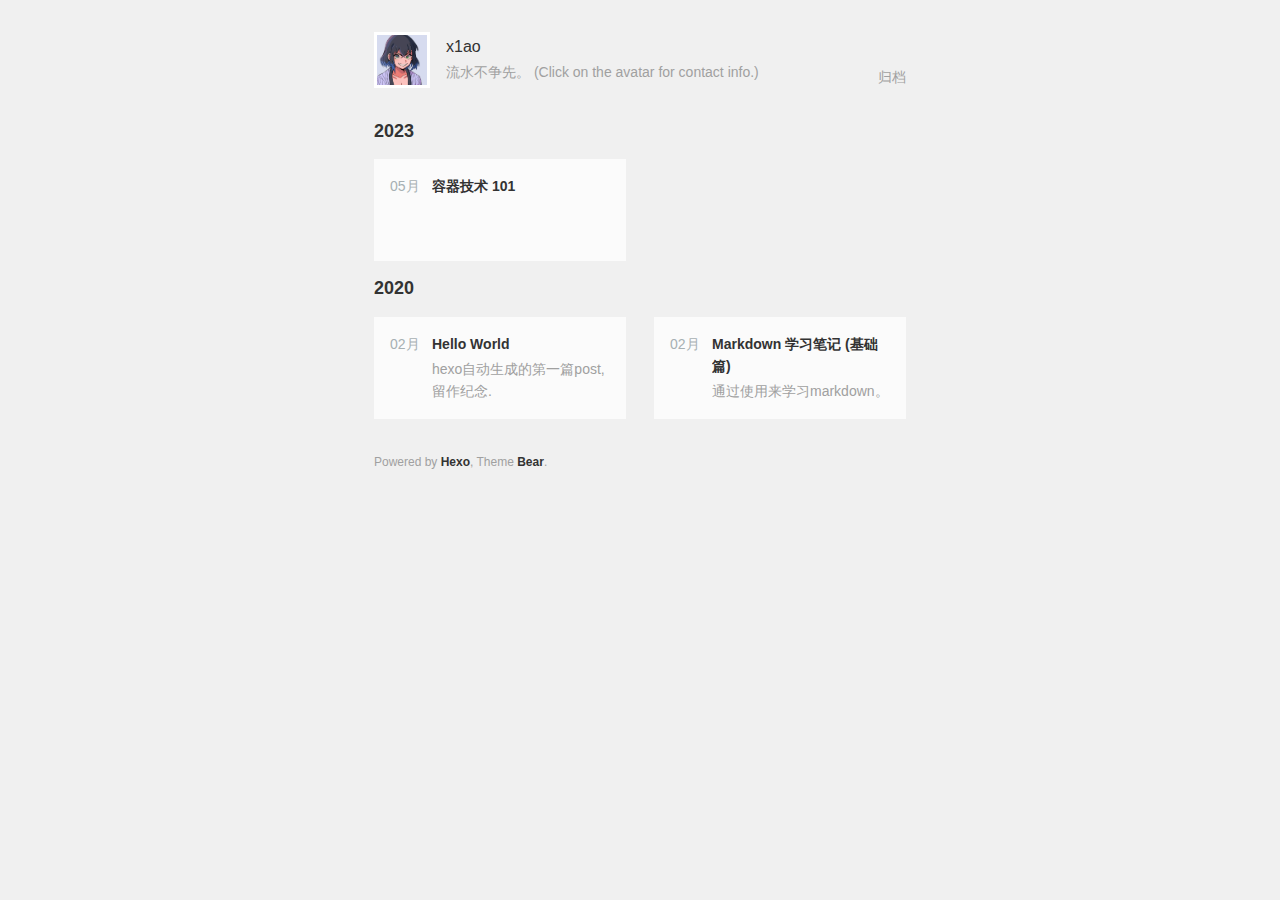
==== commit b081b0e1: "content update" ====
--- a/archives/index.html
+++ b/archives/index.html
@@ -1,5 +1,7 @@
 <!DOCTYPE html><html><head><meta charset="utf-8"><meta name="description" content="Ande'thoras-ethil"><meta name="keyword"><meta name="viewport" content="width=device-width, initial-scale=1.0"><meta http-equiv="X-UA-Compatible" content="IE=edge"><title>x1ao's Tech-Notes</title><link rel="shortcut icon" href="/images/avatar.jpg" type="image/x-icon"><link href="/styles/site.css" rel="stylesheet"><meta name="generator" content="Hexo 6.3.0"><link rel="alternate" href="/atom.xml" title="X1ao's Tech Note" type="application/atom+xml">
-</head><body><header class="container" id="header"><div class="header"><div class="header-left"><div class="avatar"><img src="/images/avatar.jpg"></div><div class="author"><div class="author-name"><a href="/">x1ao</a></div><div class="about-me">流水不争先。  (Click on the avatar for contact info.)</div></div></div><div class="header-right"><ul class="navigation"><li><a href="/archives">归档</a></li></ul></div><div class="about-me-mask"><div class="about-me-wrap"><div class="about-me__header"><div class="avatar"><img src="/images/avatar.jpg"></div></div><ul class="socials"><li class="social-item"><span class="label"><img src="/images/socials/github.svg" alt="https://github.com/shixiao913"></span><a href="https://github.com/shixiao913" target="_blank" title="https://github.com/shixiao913">https://github.com/shixiao913</a></li><li class="social-item"><span class="label"><img src="/images/socials/email.svg" alt="shixiao913@hotmail.com"></span><span>shixiao913@hotmail.com</span></li></ul></div></div></div></header><div class="container"><div class="year-wrap"><div class="year"><a class="title" href="/archives/2023">2023</a></div></div><div class="archives"><div class="post-archive"><div class="post-archive__content"><div class="post-archive__month">05月</div><div class="post-archive__body"><a class="post-archive__title" href="/2023/05/04/container101/">容器技术 101</a><div class="post-archive__excerpt"><div class="post-archive__excerpt-content"></div></div></div></div></div></div><div class="year-wrap"><div class="year"><a class="title" href="/archives/2020">2020</a></div></div><div class="archives"><div class="post-archive"><div class="post-archive__content"><div class="post-archive__month">02月</div><div class="post-archive__body"><a class="post-archive__title" href="/2020/02/05/markdown-tutorial/">Markdown 学习笔记 (基础篇)</a><div class="post-archive__excerpt"><div class="post-archive__excerpt-content"><p>通过使用来学习markdown。</p>
+</head><body><header class="container" id="header"><div class="header"><div class="header-left"><div class="avatar"><img src="/images/avatar.jpg"></div><div class="author"><div class="author-name"><a href="/">x1ao</a></div><div class="about-me">流水不争先。  (Click on the avatar for contact info.)</div></div></div><div class="header-right"><ul class="navigation"><li><a href="/archives">归档</a></li></ul></div><div class="about-me-mask"><div class="about-me-wrap"><div class="about-me__header"><div class="avatar"><img src="/images/avatar.jpg"></div></div><ul class="socials"><li class="social-item"><span class="label"><img src="/images/socials/github.svg" alt="https://github.com/shixiao913"></span><a href="https://github.com/shixiao913" target="_blank" title="https://github.com/shixiao913">https://github.com/shixiao913</a></li><li class="social-item"><span class="label"><img src="/images/socials/email.svg" alt="shixiao913@hotmail.com"></span><span>shixiao913@hotmail.com</span></li></ul></div></div></div></header><div class="container"><div class="year-wrap"><div class="year"><a class="title" href="/archives/2023">2023</a></div></div><div class="archives"><div class="post-archive"><div class="post-archive__content"><div class="post-archive__month">05月</div><div class="post-archive__body"><a class="post-archive__title" href="/2023/05/04/container101/">容器技术 101</a><div class="post-archive__excerpt"><div class="post-archive__excerpt-content"></div></div></div></div></div></div><div class="year-wrap"><div class="year"><a class="title" href="/archives/2020">2020</a></div></div><div class="archives"><div class="post-archive"><div class="post-archive__content"><div class="post-archive__month">02月</div><div class="post-archive__body"><a class="post-archive__title" href="/2020/02/05/hello-world/">Hello World</a><div class="post-archive__excerpt"><div class="post-archive__excerpt-content"><p>hexo自动生成的第一篇post, 留作纪念.</p>
+<p>Welcome to <a target="_blank" rel="noopener" href="https://hexo.io/">Hexo</a>! This is your very first post. Check <a target="_blank" rel="noopener" href="https://hexo.io/docs/">documentation</a> for more info. If you get any problems when using Hexo, you can find the answer in <a target="_blank" rel="noopener" href="https://hexo.io/docs/troubleshooting.html">troubleshooting</a> or you can ask me on <a target="_blank" rel="noopener" href="https://github.com/hexojs/hexo/issues">GitHub</a>.</p>
+<h2 id="Quick-Start"><a href="#Quick-Start" class="headerlink" title="Quick Start"></a>Quick Start</h2><h3 id="Create-a-new-post"><a href="#Create-a-new-post" class="headerlink" title="Create a new post"></a>Create a new post</h3><figure class="highlight bash"><table><tr><td class="gutter"><pre><span class="line">1</span><br></pre></td><td class="code"><pre><span class="line">$ hexo new <span class="string">&quot;My New Post&quot;</span></span><br></pre></td></tr></table></figure></div></div></div></div></div><div class="post-archive"><div class="post-archive__content"><div class="post-archive__month">02月</div><div class="post-archive__body"><a class="post-archive__title" href="/2020/02/05/markdown-tutorial/">Markdown 学习笔记 (基础篇)</a><div class="post-archive__excerpt"><div class="post-archive__excerpt-content"><p>通过使用来学习markdown。</p>
 <p>本篇主要练习内容：</p>
 <ul>
 <li><a href="#anchor1">字体变化和emoji</a></li>
@@ -7,9 +9,7 @@
 <li><a href="#anchor3">链接和脚注</a></li>
 <li><a href="#anchor4">标题、横线</a></li>
 </ul>
-<p>参考资料: <a target="_blank" rel="noopener" href="https://github.com/tchapi/markdown-cheatsheet">markdown-cheatsheet</a>，<a target="_blank" rel="noopener" href="https://www.runoob.com/markdown/md-tutorial.html">markdown教程</a>和<a target="_blank" rel="noopener" href="https://www.w3cschool.cn/markdownyfsm/markdownyfsm-odm6256r.html">Markdown 语法快速入门手册</a></p></div></div></div></div></div><div class="post-archive"><div class="post-archive__content"><div class="post-archive__month">02月</div><div class="post-archive__body"><a class="post-archive__title" href="/2020/02/05/hello-world/">Hello World</a><div class="post-archive__excerpt"><div class="post-archive__excerpt-content"><p>hexo自动生成的第一篇post, 留作纪念.</p>
-<p>Welcome to <a target="_blank" rel="noopener" href="https://hexo.io/">Hexo</a>! This is your very first post. Check <a target="_blank" rel="noopener" href="https://hexo.io/docs/">documentation</a> for more info. If you get any problems when using Hexo, you can find the answer in <a target="_blank" rel="noopener" href="https://hexo.io/docs/troubleshooting.html">troubleshooting</a> or you can ask me on <a target="_blank" rel="noopener" href="https://github.com/hexojs/hexo/issues">GitHub</a>.</p>
-<h2 id="Quick-Start"><a href="#Quick-Start" class="headerlink" title="Quick Start"></a>Quick Start</h2><h3 id="Create-a-new-post"><a href="#Create-a-new-post" class="headerlink" title="Create a new post"></a>Create a new post</h3><figure class="highlight bash"><table><tr><td class="gutter"><pre><span class="line">1</span><br></pre></td><td class="code"><pre><span class="line">$ hexo new <span class="string">&quot;My New Post&quot;</span></span><br></pre></td></tr></table></figure></div></div></div></div></div></div></div><div id="backToTop"><div class="back-arrow back-arrow-left"></div><div class="back-arrow back-arrow-right"></div></div><footer class="container"><div class="rights"><span>Powered by </span><a href="http://hexo.io" target="_blank">Hexo</a><span>, Theme </span><a href="https://github.com/gary-Shen/hexo-theme-bear" target="_blank">Bear</a><span>.</span></div></footer>
+<p>参考资料: <a target="_blank" rel="noopener" href="https://github.com/tchapi/markdown-cheatsheet">markdown-cheatsheet</a>，<a target="_blank" rel="noopener" href="https://www.runoob.com/markdown/md-tutorial.html">markdown教程</a>和<a target="_blank" rel="noopener" href="https://www.w3cschool.cn/markdownyfsm/markdownyfsm-odm6256r.html">Markdown 语法快速入门手册</a></p></div></div></div></div></div></div></div><div id="backToTop"><div class="back-arrow back-arrow-left"></div><div class="back-arrow back-arrow-right"></div></div><footer class="container"><div class="rights"><span>Powered by </span><a href="http://hexo.io" target="_blank">Hexo</a><span>, Theme </span><a href="https://github.com/gary-Shen/hexo-theme-bear" target="_blank">Bear</a><span>.</span></div></footer>
 <script src="/script/jquery.min.js"></script>
 
 <link rel="stylesheet" href="/fancybox/jquery.fancybox.css">
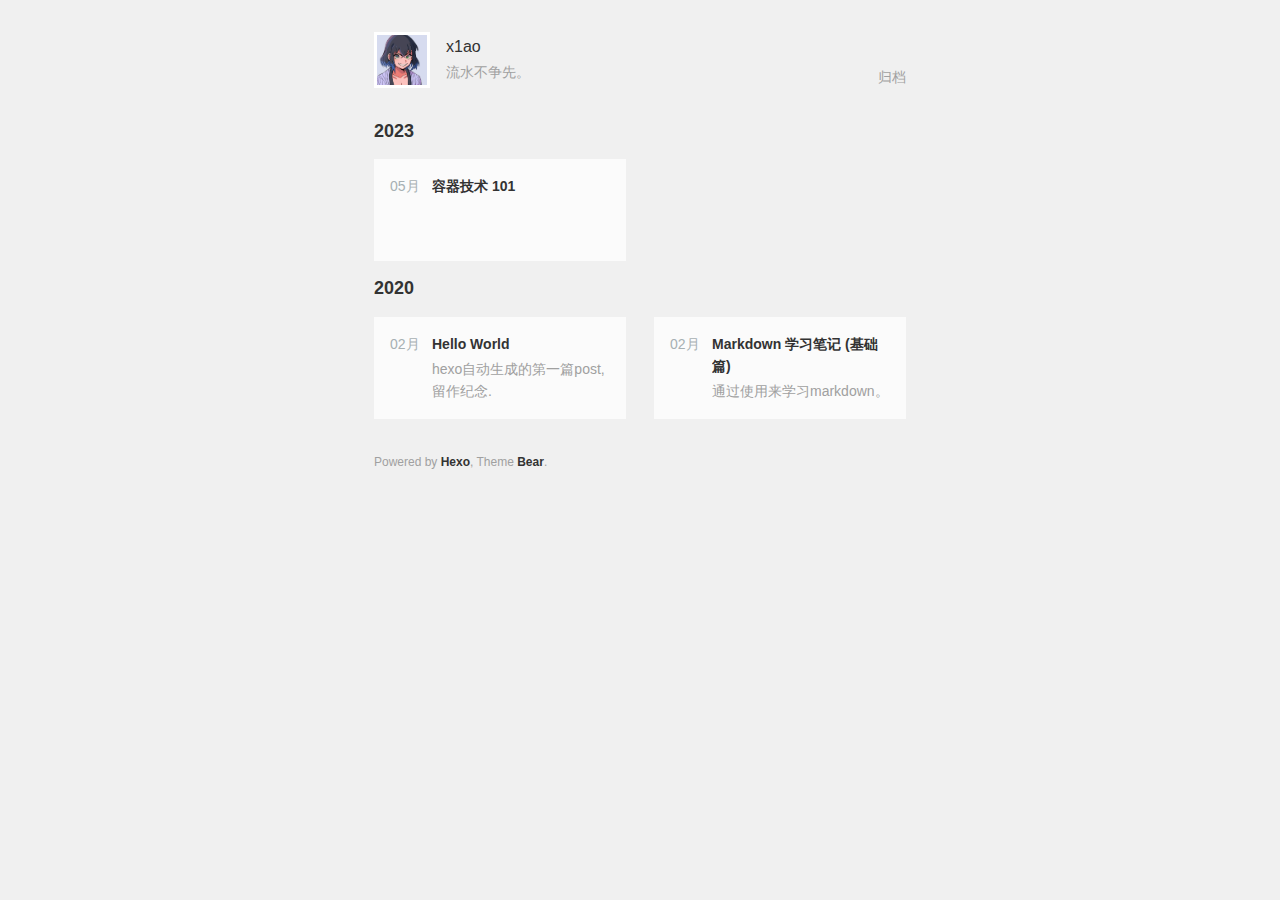
==== commit d2c2c082: "content update" ====
--- a/archives/index.html
+++ b/archives/index.html
@@ -1,5 +1,5 @@
 <!DOCTYPE html><html><head><meta charset="utf-8"><meta name="description" content="Ande'thoras-ethil"><meta name="keyword"><meta name="viewport" content="width=device-width, initial-scale=1.0"><meta http-equiv="X-UA-Compatible" content="IE=edge"><title>x1ao's Tech-Notes</title><link rel="shortcut icon" href="/images/avatar.jpg" type="image/x-icon"><link href="/styles/site.css" rel="stylesheet"><meta name="generator" content="Hexo 6.3.0"><link rel="alternate" href="/atom.xml" title="X1ao's Tech Note" type="application/atom+xml">
-</head><body><header class="container" id="header"><div class="header"><div class="header-left"><div class="avatar"><img src="/images/avatar.jpg"></div><div class="author"><div class="author-name"><a href="/">x1ao</a></div><div class="about-me">流水不争先。  (Click on the avatar for contact info.)</div></div></div><div class="header-right"><ul class="navigation"><li><a href="/archives">归档</a></li></ul></div><div class="about-me-mask"><div class="about-me-wrap"><div class="about-me__header"><div class="avatar"><img src="/images/avatar.jpg"></div></div><ul class="socials"><li class="social-item"><span class="label"><img src="/images/socials/github.svg" alt="https://github.com/shixiao913"></span><a href="https://github.com/shixiao913" target="_blank" title="https://github.com/shixiao913">https://github.com/shixiao913</a></li><li class="social-item"><span class="label"><img src="/images/socials/email.svg" alt="shixiao913@hotmail.com"></span><span>shixiao913@hotmail.com</span></li></ul></div></div></div></header><div class="container"><div class="year-wrap"><div class="year"><a class="title" href="/archives/2023">2023</a></div></div><div class="archives"><div class="post-archive"><div class="post-archive__content"><div class="post-archive__month">05月</div><div class="post-archive__body"><a class="post-archive__title" href="/2023/05/04/container101/">容器技术 101</a><div class="post-archive__excerpt"><div class="post-archive__excerpt-content"></div></div></div></div></div></div><div class="year-wrap"><div class="year"><a class="title" href="/archives/2020">2020</a></div></div><div class="archives"><div class="post-archive"><div class="post-archive__content"><div class="post-archive__month">02月</div><div class="post-archive__body"><a class="post-archive__title" href="/2020/02/05/hello-world/">Hello World</a><div class="post-archive__excerpt"><div class="post-archive__excerpt-content"><p>hexo自动生成的第一篇post, 留作纪念.</p>
+</head><body><header class="container" id="header"><div class="header"><div class="header-left"><div class="avatar"><img src="/images/avatar.jpg"></div><div class="author"><div class="author-name"><a href="/">x1ao</a></div><div class="about-me">流水不争先。</div></div></div><div class="header-right"><ul class="navigation"><li><a href="/archives">归档</a></li></ul></div><div class="about-me-mask"><div class="about-me-wrap"><div class="about-me__header"><div class="avatar"><img src="/images/avatar.jpg"></div></div><ul class="socials"><li class="social-item"><span class="label"><img src="/images/socials/github.svg" alt="https://github.com/shixiao913"></span><a href="https://github.com/shixiao913" target="_blank" title="https://github.com/shixiao913">https://github.com/shixiao913</a></li><li class="social-item"><span class="label"><img src="/images/socials/email.svg" alt="shixiao913@hotmail.com"></span><span>shixiao913@hotmail.com</span></li></ul></div></div></div></header><div class="container"><div class="year-wrap"><div class="year"><a class="title" href="/archives/2023">2023</a></div></div><div class="archives"><div class="post-archive"><div class="post-archive__content"><div class="post-archive__month">05月</div><div class="post-archive__body"><a class="post-archive__title" href="/2023/05/04/container101/">容器技术 101</a><div class="post-archive__excerpt"><div class="post-archive__excerpt-content"></div></div></div></div></div></div><div class="year-wrap"><div class="year"><a class="title" href="/archives/2020">2020</a></div></div><div class="archives"><div class="post-archive"><div class="post-archive__content"><div class="post-archive__month">02月</div><div class="post-archive__body"><a class="post-archive__title" href="/2020/02/05/hello-world/">Hello World</a><div class="post-archive__excerpt"><div class="post-archive__excerpt-content"><p>hexo自动生成的第一篇post, 留作纪念.</p>
 <p>Welcome to <a target="_blank" rel="noopener" href="https://hexo.io/">Hexo</a>! This is your very first post. Check <a target="_blank" rel="noopener" href="https://hexo.io/docs/">documentation</a> for more info. If you get any problems when using Hexo, you can find the answer in <a target="_blank" rel="noopener" href="https://hexo.io/docs/troubleshooting.html">troubleshooting</a> or you can ask me on <a target="_blank" rel="noopener" href="https://github.com/hexojs/hexo/issues">GitHub</a>.</p>
 <h2 id="Quick-Start"><a href="#Quick-Start" class="headerlink" title="Quick Start"></a>Quick Start</h2><h3 id="Create-a-new-post"><a href="#Create-a-new-post" class="headerlink" title="Create a new post"></a>Create a new post</h3><figure class="highlight bash"><table><tr><td class="gutter"><pre><span class="line">1</span><br></pre></td><td class="code"><pre><span class="line">$ hexo new <span class="string">&quot;My New Post&quot;</span></span><br></pre></td></tr></table></figure></div></div></div></div></div><div class="post-archive"><div class="post-archive__content"><div class="post-archive__month">02月</div><div class="post-archive__body"><a class="post-archive__title" href="/2020/02/05/markdown-tutorial/">Markdown 学习笔记 (基础篇)</a><div class="post-archive__excerpt"><div class="post-archive__excerpt-content"><p>通过使用来学习markdown。</p>
 <p>本篇主要练习内容：</p>
